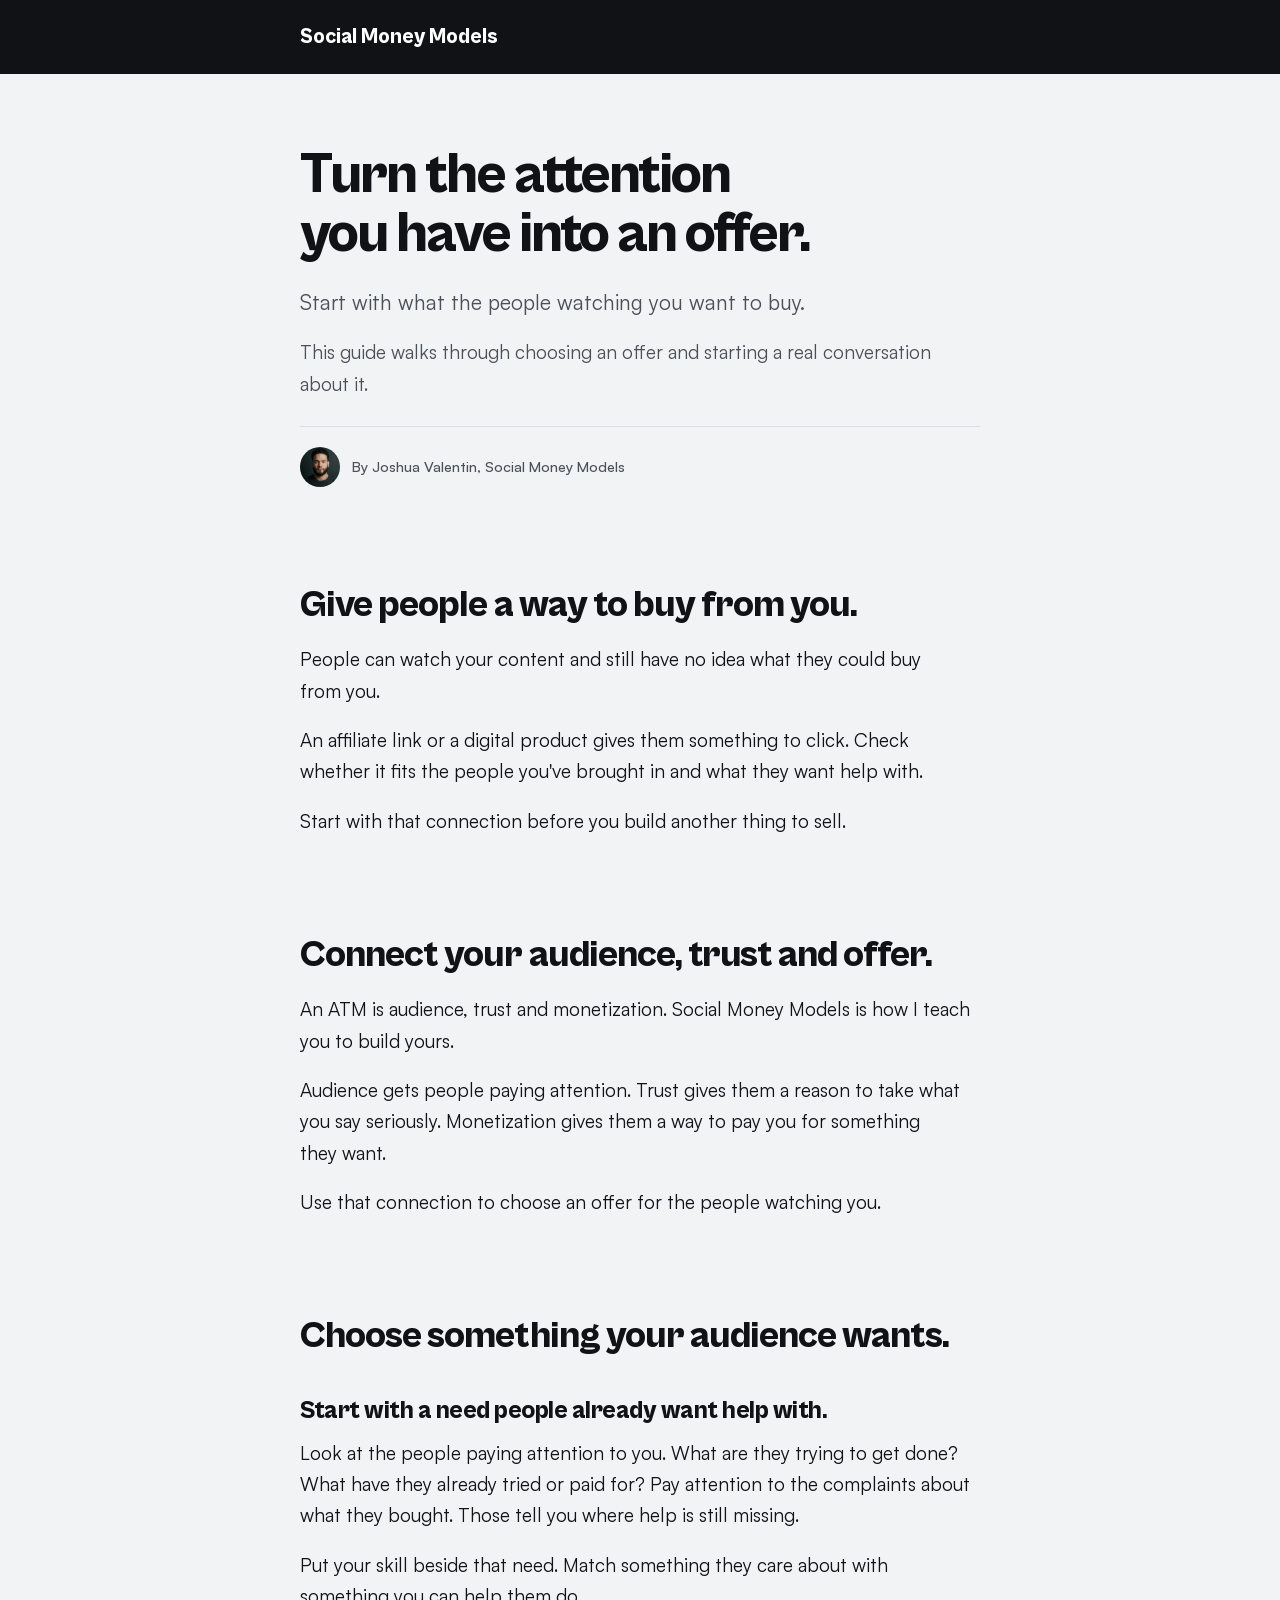
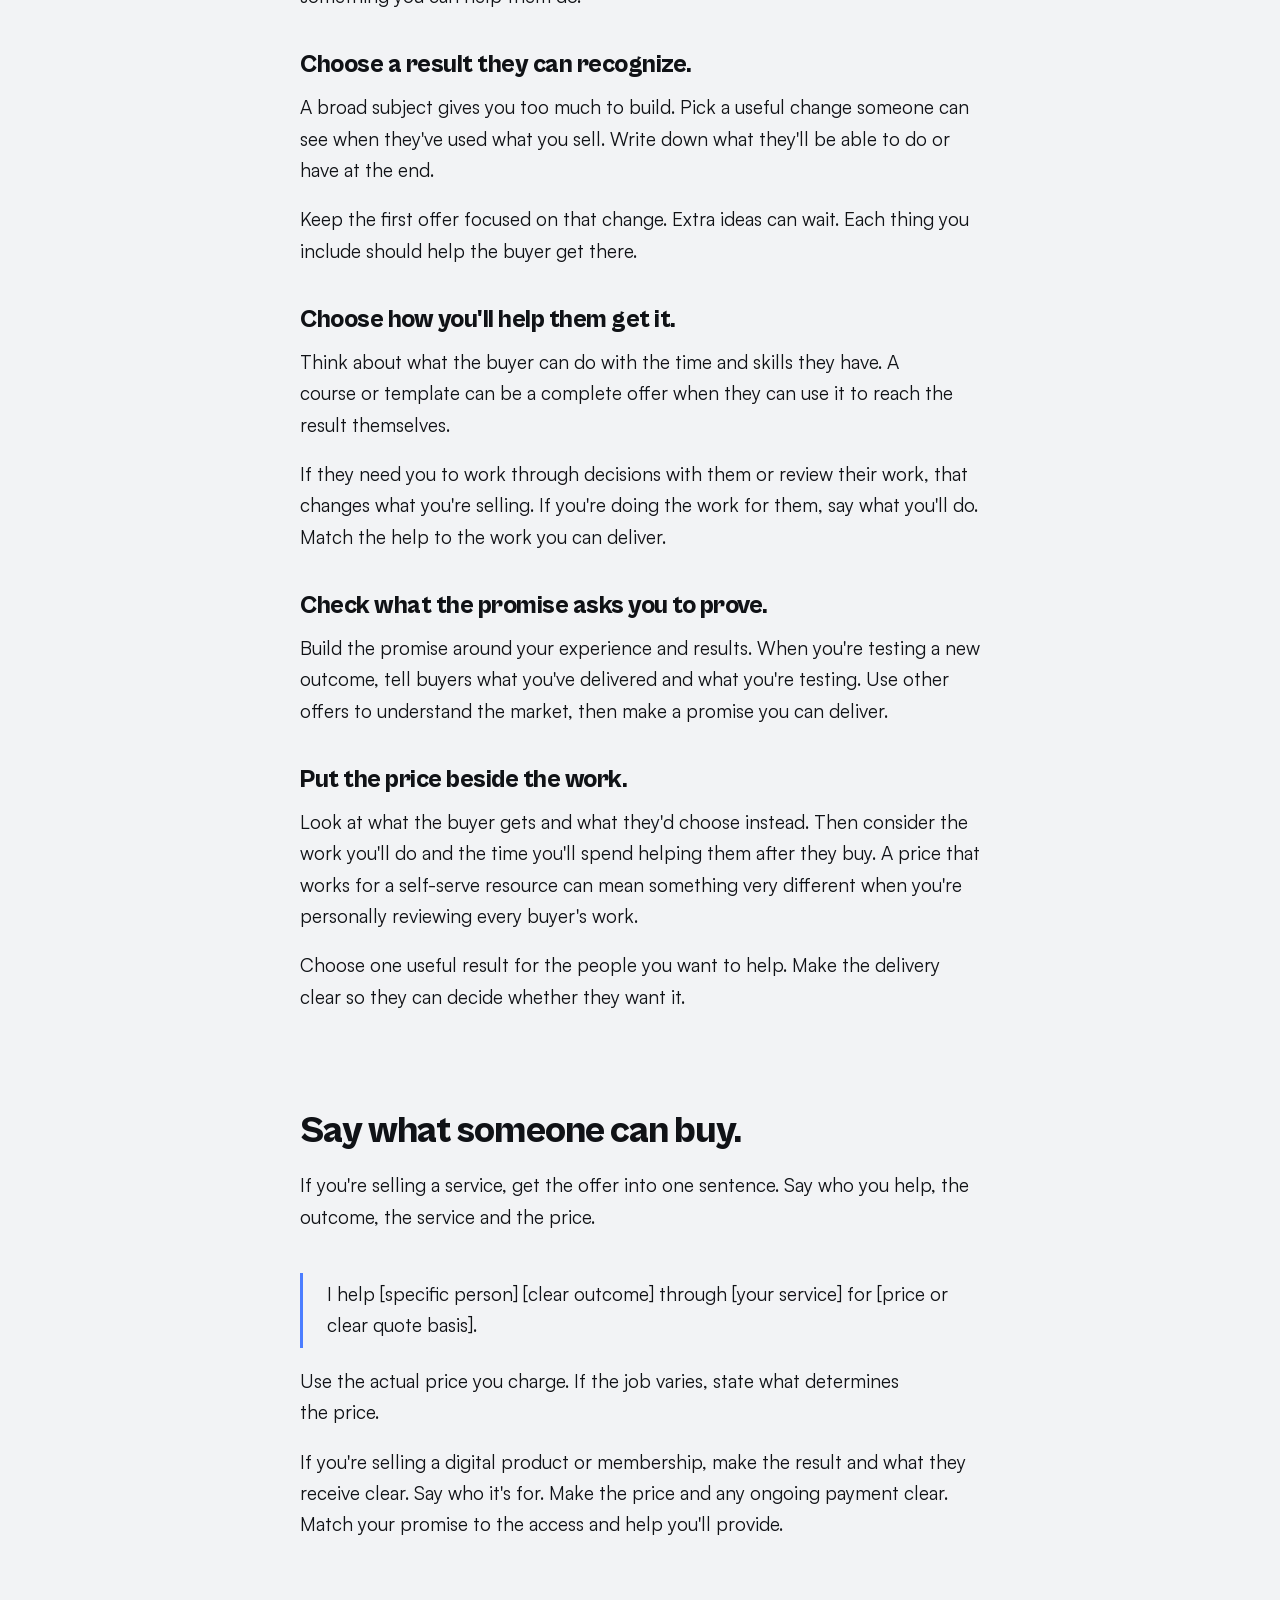
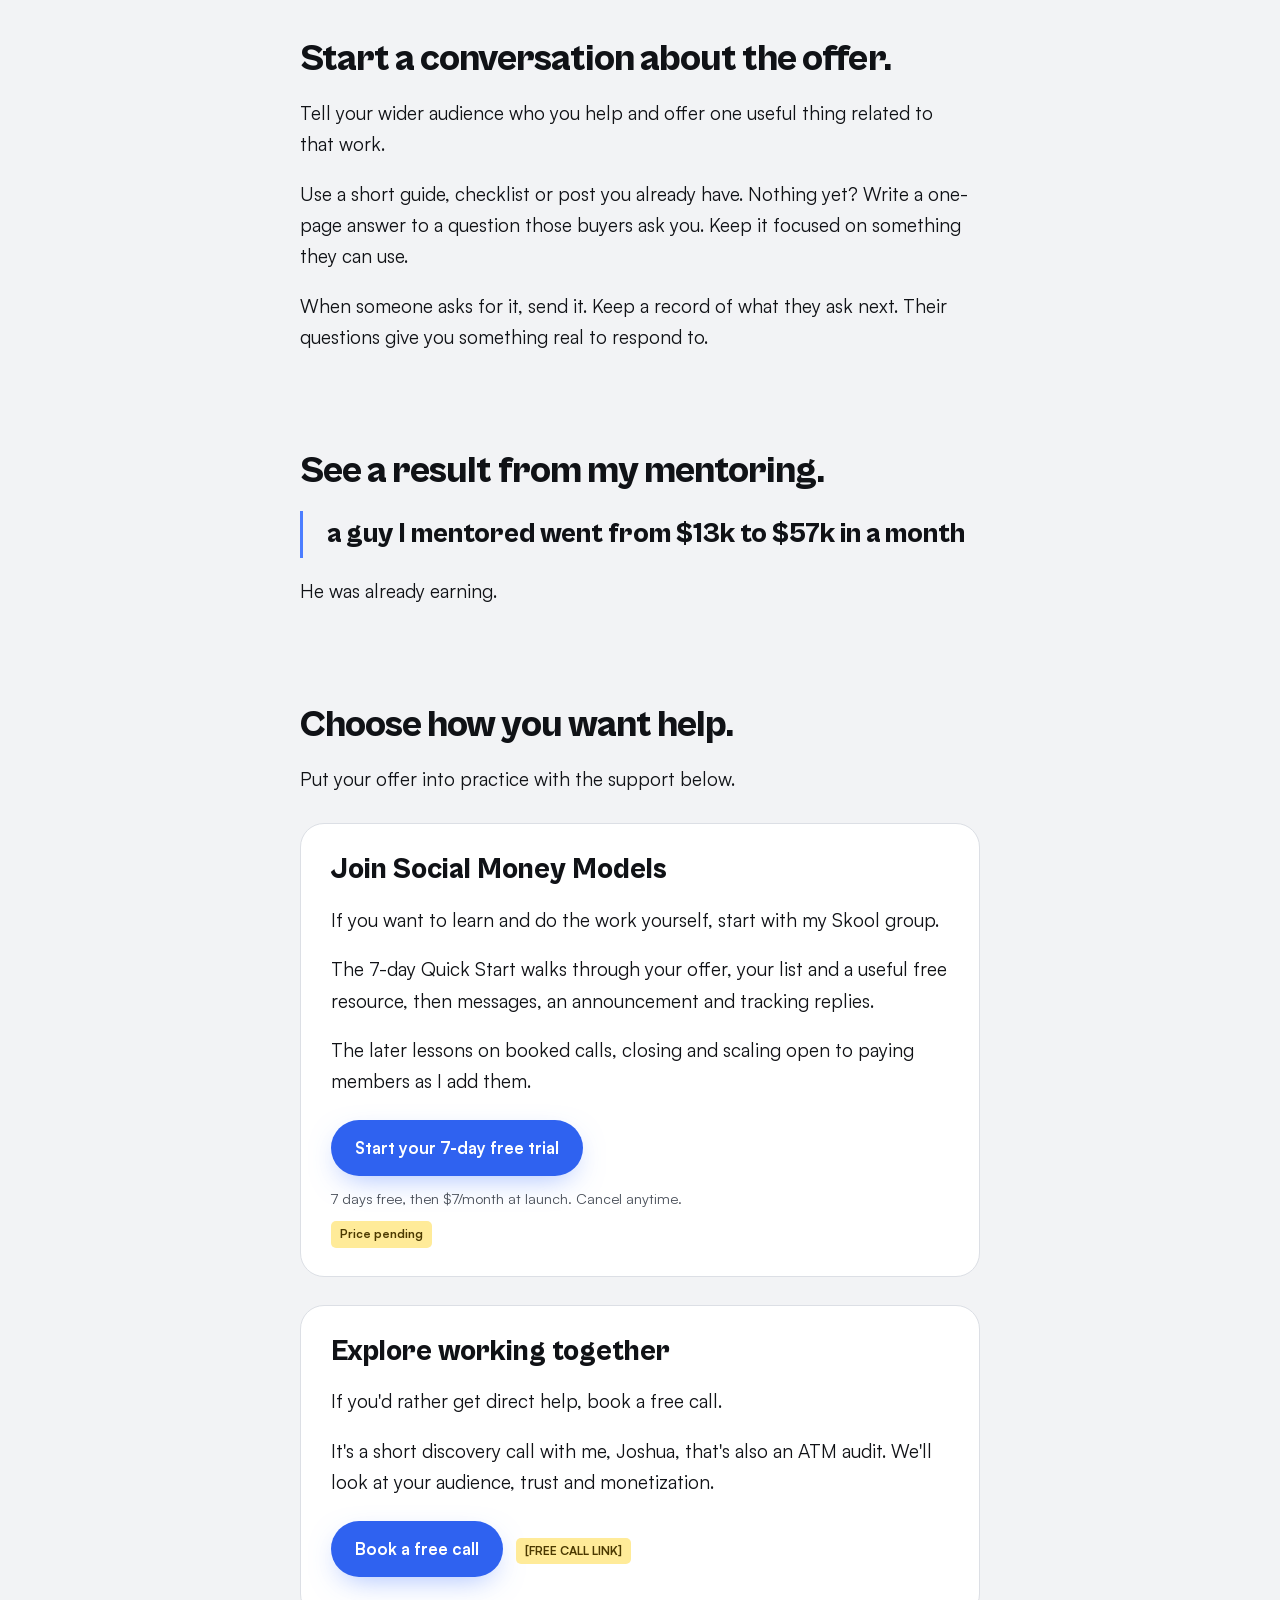
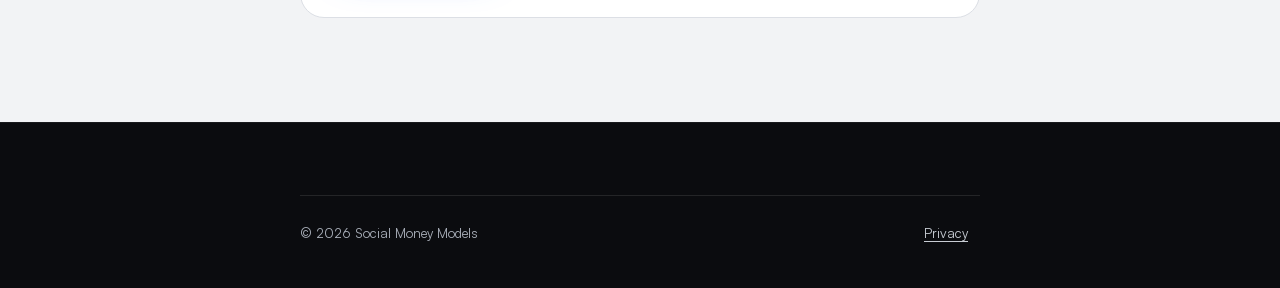
==== attention-to-income/index.html @ 6bf4e083 "checkpoint: build three standalone guides with safe release holds" ====
<!doctype html>
<html lang="en">
<head>
<meta charset="utf-8">
<meta name="viewport" content="width=device-width, initial-scale=1">
<script src="/assets/tracking.js"></script>
<script src="/assets/attribution.js"></script>
<meta name="theme-color" content="#101216">
<title>Turn the attention you have into an offer. | Social Money Models</title>
<meta name="description" content="Start with what the people watching you want to buy.">
<meta name="robots" content="noindex,follow">
<link rel="canonical" href="https://socialmoneymodels.com/attention-to-income/">
<link rel="preload" href="/assets/fonts/cabinet-grotesk-800.woff2" as="font" type="font/woff2" crossorigin>
<link rel="preload" href="/assets/fonts/satoshi-400.woff2" as="font" type="font/woff2" crossorigin>
<link rel="stylesheet" href="/assets/site.css">
<link rel="stylesheet" href="/assets/guide.css">
<link rel="stylesheet" href="/assets/approved-guides.css">
<script src="/assets/approved-guides.js" defer></script>
</head>
<body>
<noscript><iframe src="https://www.googletagmanager.com/ns.html?id=GTM-KPSZSQ7B" height="0" width="0" style="display:none;visibility:hidden"></iframe></noscript>
<header class="guide-masthead">
<div class="col">Social Money Models</div></header>
<main class="guide-page">
<div class="col">
<header class="g-top">
<h1 data-copy="0">Turn the attention you have into an offer.</h1>
<p data-copy="1" class="dek">Start with what the people watching you want to buy.</p>
<p data-copy="2" class="takeaway">This guide walks through choosing an offer and starting a real conversation about it.</p>
<div class="byline"><img src="/assets/joshua.jpg" alt="">
<p data-copy="3">By Joshua Valentin, Social Money Models</p>
</div></header>
<section class="g-sec">
<h2 data-copy="4">Give people a way to buy from you.</h2>
<div data-copy="5">
<p>People can watch your content and still have no idea what they could buy from you.</p>
<p>An affiliate link or a digital product gives them something to click. Check whether it fits the people you&#x27;ve brought in and what they want help with.</p>
<p>Start with that connection before you build another thing to sell.</p>
</div>
</section>
<section class="g-sec">
<h2 data-copy="6">Connect your audience, trust and offer.</h2>
<div data-copy="7">
<p>An ATM is audience, trust and monetization. Social Money Models is how I teach you to build yours.</p>
<p>Audience gets people paying attention. Trust gives them a reason to take what you say seriously. Monetization gives them a way to pay you for something they want.</p>
<p>Use that connection to choose an offer for the people watching you.</p>
</div>
</section>
<section class="g-sec">
<h2 data-copy="8">Choose something your audience wants.</h2>
<div data-copy="9" class="criteria">
<h3>Start with a need people already want help with.</h3>
<p>Look at the people paying attention to you. What are they trying to get done? What have they already tried or paid for? Pay attention to the complaints about what they bought. Those tell you where help is still missing.</p>
<p>Put your skill beside that need. Match something they care about with something you can help them do.</p>
<h3>Choose a result they can recognize.</h3>
<p>A broad subject gives you too much to build. Pick a useful change someone can see when they&#x27;ve used what you sell. Write down what they&#x27;ll be able to do or have at the end.</p>
<p>Keep the first offer focused on that change. Extra ideas can wait. Each thing you include should help the buyer get there.</p>
<h3>Choose how you&#x27;ll help them get it.</h3>
<p>Think about what the buyer can do with the time and skills they have. A course or template can be a complete offer when they can use it to reach the result themselves.</p>
<p>If they need you to work through decisions with them or review their work, that changes what you&#x27;re selling. If you&#x27;re doing the work for them, say what you&#x27;ll do. Match the help to the work you can deliver.</p>
<h3>Check what the promise asks you to prove.</h3>
<p>Build the promise around your experience and results. When you&#x27;re testing a new outcome, tell buyers what you&#x27;ve delivered and what you&#x27;re testing. Use other offers to understand the market, then make a promise you can deliver.</p>
<h3>Put the price beside the work.</h3>
<p>Look at what the buyer gets and what they&#x27;d choose instead. Then consider the work you&#x27;ll do and the time you&#x27;ll spend helping them after they buy. A price that works for a self-serve resource can mean something very different when you&#x27;re personally reviewing every buyer&#x27;s work.</p>
<p>Choose one useful result for the people you want to help. Make the delivery clear so they can decide whether they want it.</p>
</div>
</section>
<section class="g-sec">
<h2 data-copy="10">Say what someone can buy.</h2>
<div data-copy="11">
<p>If you&#x27;re selling a service, get the offer into one sentence. Say who you help, the outcome, the service and the price.</p>
</div>
<div data-copy="12" class="application">
<p>I help [specific person] [clear outcome] through [your service] for [price or clear quote basis].</p>
</div>
<div data-copy="13">
<p>Use the actual price you charge. If the job varies, state what determines the price.</p>
</div>
<div data-copy="14">
<p>If you&#x27;re selling a digital product or membership, make the result and what they receive clear. Say who it&#x27;s for. Make the price and any ongoing payment clear. Match your promise to the access and help you&#x27;ll provide.</p>
</div>
</section>
<section class="g-sec">
<h2 data-copy="15">Start a conversation about the offer.</h2>
<div data-copy="16">
<p>Tell your wider audience who you help and offer one useful thing related to that work.</p>
<p>Use a short guide, checklist or post you already have. Nothing yet? Write a one-page answer to a question those buyers ask you. Keep it focused on something they can use.</p>
<p>When someone asks for it, send it. Keep a record of what they ask next. Their questions give you something real to respond to.</p>
</div>
</section>
<section class="g-sec">
<h2 data-copy="17">See a result from my mentoring.</h2>
<p data-copy="18" class="proof-line application">a guy I mentored went from $13k to $57k in a month</p>
<div data-copy="19">
<p>He was already earning.</p>
</div>
</section>
<section class="g-sec">
<h2 data-copy="20">Choose how you want help.</h2>
<div data-copy="21">
<p>Put your offer into practice with the support below.</p>
</div>
<div class="ask">
<div data-copy="22">
<h3>Join Social Money Models</h3>
<p>If you want to learn and do the work yourself, start with my Skool group.</p>
<p>The 7-day Quick Start walks through your offer, your list and a useful free resource, then messages, an announcement and tracking replies.</p>
<p>The later lessons on booked calls, closing and scaling open to paying members as I add them.</p>
</div>
<a data-copy="23" class="btn btn--accent" data-skool href="https://www.skool.com/social-money-models-7594">Start your 7-day free trial</a>
<p data-copy="24" class="micro" data-guide-terms>7 days free, then $7/month at launch. Cancel anytime.</p>
<span class="pending" data-guide-price-pending>Price pending</span>
</div>
<div class="ask">
<div data-copy="25">
<h3>Explore working together</h3>
<p>If you&#x27;d rather get direct help, book a free call.</p>
<p>It&#x27;s a short discovery call with me, Joshua, that&#x27;s also an ATM audit. We&#x27;ll look at your audience, trust and monetization.</p>
</div>
<button data-copy="26" class="btn btn--accent" data-guide-call type="button" disabled aria-disabled="true">Book a free call</button>
<span class="pending" data-guide-call-pending>[FREE CALL LINK]</span>
<p data-copy="27" class="micro"></p>
</div>
</section>
</div>
</main>
<footer class="foot">
  <div class="col foot__base">
    <p>© 2026 Social Money Models</p>
    <p><a href="/privacy.html">Privacy</a></p>
  </div>
</footer>
</body>
</html>
---- assets/site.css ----
/* Social Money Models homepage v5. v4's OnePeak structure and components, 0xcreator3 dark hero mood.
   Blue accent (Joshua's palette option 1), used with restraint: buttons, the hero headline phrase, small pills and ticks,
   focus rings and the glows. No accent-filled bands or cards. --accent (#4C7DFF) on dark, --accent-deep (#1D4ED8) on light,
   --accent-btn (#2F62F0) behind white button text (round 1, D6). */

@font-face { font-family: "Cabinet Grotesk"; src: url("fonts/cabinet-grotesk-500.woff2") format("woff2"); font-weight: 500; font-display: swap; }
@font-face { font-family: "Cabinet Grotesk"; src: url("fonts/cabinet-grotesk-800.woff2") format("woff2"); font-weight: 800; font-display: swap; }
@font-face { font-family: "Satoshi"; src: url("fonts/satoshi-400.woff2") format("woff2"); font-weight: 400; font-display: swap; }
@font-face { font-family: "Satoshi"; src: url("fonts/satoshi-500.woff2") format("woff2"); font-weight: 500; font-display: swap; }
@font-face { font-family: "Satoshi"; src: url("fonts/satoshi-700.woff2") format("woff2"); font-weight: 700; font-display: swap; }

:root {
  --ink: #101216;
  --black: #0B0C0F;
  --bg: #F2F3F5;
  --paper: #FFFFFF;
  --muted: #4A505A;
  --line: #DCDFE5;
  --line-soft: #E6E8ED;
  --on-dark: #F2F3F5;
  --muted-dark: #A9AFB9;
  --dim-dark: #8B919B;
  --card-dark: #17191E;
  --accent: #4C7DFF;
  --accent-deep: #1D4ED8;
  --accent-btn: #2F62F0;
  --accent-wash: #E8EEFF;
  --on-accent: #0B1A40;

  --font-display: "Cabinet Grotesk", ui-sans-serif, system-ui, sans-serif;
  --font-text: "Satoshi", ui-sans-serif, system-ui, sans-serif;

  --h1: clamp(2.5rem, 1.15rem + 4.3vw, 5rem);
  --h2: clamp(2rem, 1.2rem + 2.6vw, 3.6rem);
  --lead: clamp(1.125rem, 1rem + 0.45vw, 1.375rem);
  --body: 1.0625rem;

  --edge: clamp(20px, 5vw, 80px);
  --section: clamp(80px, 9vw, 128px);
  --max: 1280px;

  --ease-out: cubic-bezier(0.22, 1, 0.36, 1);
}

/* Two-question quiz uses the approved card direction and existing brand tokens. */
#quiz { margin-top: 0; }
#quiz .quiz__bar { margin-top: 0; }
#quiz .opts { margin-top: 18px; }
#quiz .opt { padding-left: 18px; }
#quiz .gate__row { flex-direction: column; }
#quiz .btn { padding: 14px 22px; }
#quiz .gate__error:focus { outline: none; }
.quiz-outcome { padding: clamp(48px, 9vw, 112px) 20px; min-height: 65vh; }
.quiz-outcome__card { max-width: 680px; margin: auto; padding: clamp(24px, 5vw, 52px); background: var(--paper); border: 1px solid var(--line); border-radius: 24px; }
.quiz-outcome .result__title { font-size: clamp(32px, 4vw, 52px); line-height: 1.08; color: var(--ink); margin: 0; }
.quiz-outcome__body { margin: 24px 0; color: var(--muted); font-size: var(--lead); }
.quiz-outcome .btn { max-width: 100%; padding: 16px 24px; }
.quiz-outcome .link-plain { display: block; margin-top: 24px; color: var(--ink); }
.quiz-outcome [aria-disabled="true"] { cursor: not-allowed; opacity: 0.65; }
button:disabled { cursor: wait; opacity: 0.65; }

/* ---------- reset ---------- */
*, *::before, *::after { box-sizing: border-box; }
html { -webkit-text-size-adjust: 100%; text-size-adjust: 100%; scroll-behavior: smooth; }
body { margin: 0; background: var(--bg); color: var(--ink); font-family: var(--font-text); font-size: var(--body); line-height: 1.55; -webkit-font-smoothing: antialiased; overflow-x: hidden; }
h1, h2, h3, p, figure, ul, ol, dl, dd, blockquote, fieldset { margin: 0; }
ul, ol { padding: 0; list-style: none; }
fieldset { border: 0; padding: 0; min-width: 0; }
img { display: block; max-width: 100%; height: auto; }
button, input { font: inherit; color: inherit; }
button { background: none; border: 0; padding: 0; cursor: pointer; }
a { color: inherit; }
em { font-style: normal; }
[hidden] { display: none !important; }
::selection { background: var(--accent); color: var(--ink); }
h1, h2, h3 { font-family: var(--font-display); font-weight: 800; text-wrap: balance; }
p, li, dd { text-wrap: pretty; }
.sr { position: absolute; clip-path: inset(50%); overflow: hidden; white-space: nowrap; width: 1px; height: 1px; margin: -1px; padding: 0; }
.wrap { max-width: calc(var(--max) + var(--edge) * 2); margin: 0 auto; padding-inline: var(--edge); }

:focus-visible { outline: 3px solid var(--accent-deep); outline-offset: 3px; }
.nav :focus-visible, .hero :focus-visible, .creds :focus-visible, .work :focus-visible, .way--dark :focus-visible,
.foot :focus-visible, .result__head :focus-visible, .next :focus-visible { outline-color: var(--accent); }
.hero .quiz :focus-visible { outline-color: var(--accent-deep); }

.skip { position: absolute; left: -9999px; top: 12px; z-index: 10; background: var(--accent-btn); color: #FFFFFF; padding: 12px 18px; font-weight: 700; text-decoration: none; border-radius: 999px; }
.skip:focus { left: 12px; }

.i { width: 16px; height: 16px; flex: none; fill: none; stroke: currentColor; stroke-width: 1.9; stroke-linecap: round; stroke-linejoin: round; }

/* ---------- type ---------- */
.h2 { font-size: var(--h2); line-height: 1.02; letter-spacing: -0.03em; }
.h2 .lt { font-weight: 500; }
.work .h2 .lt, .next .h2 .lt, .magnet .h2 .lt { color: #E3E6EA; }

.eyebrow { display: inline-flex; align-items: center; gap: 10px; padding: 7px 14px; border-radius: 999px; background: var(--paper); border: 1px solid var(--line); color: var(--muted); font-size: 12px; font-weight: 700; letter-spacing: 0.14em; text-transform: uppercase; line-height: 1.3; }
.eyebrow--dark { background: rgba(76, 125, 255, 0.08); border-color: rgba(76, 125, 255, 0.32); color: var(--accent); }
.eyebrow__dot { width: 7px; height: 7px; border-radius: 50%; background: var(--accent); box-shadow: 0 0 0 4px rgba(76, 125, 255, 0.18); }

.tag { display: inline-flex; align-self: flex-start; align-items: center; padding: 6px 12px; border: 1px solid transparent; border-radius: 999px; background: #EEF0F3; color: #3D424B; font-size: 11.5px; font-weight: 700; letter-spacing: 0.12em; text-transform: uppercase; line-height: 1.3; }
.tag--outline { background: rgba(76, 125, 255, 0.08); border: 1px solid rgba(76, 125, 255, 0.42); color: var(--accent); }
.tag--ink { background: rgba(16, 18, 22, 0.1); color: var(--ink); }
.tag--soft { background: var(--accent-wash); color: var(--accent-deep); }
.tag--light { background: rgba(255, 255, 255, 0.1); color: #FFFFFF; }
.tag--here { display: none; background: var(--accent); color: var(--ink); }
.tag--dark { background: rgba(76, 125, 255, 0.1); border: 1px solid rgba(76, 125, 255, 0.3); color: #9DB6FF; }

.sec-head--center { max-width: 860px; margin: 0 auto; text-align: center; }
.sec-head .h2 { margin-top: 20px; }
.sec-sub { margin-top: 18px; font-size: var(--lead); color: var(--muted); line-height: 1.45; }

/* ---------- controls ---------- */
.btn { display: inline-flex; align-items: center; justify-content: center; gap: 10px; min-height: 56px; padding: 0 28px; border-radius: 999px; font-family: var(--font-text); font-weight: 700; font-size: 16.5px; line-height: 1.2; text-decoration: none; text-align: center; transition: transform 140ms var(--ease-out), background-color 180ms ease, box-shadow 180ms ease; }
.btn--accent { background: var(--accent-btn); color: #FFFFFF; box-shadow: 0 10px 30px -10px rgba(76, 125, 255, 0.55); }
.btn--ink { background: var(--ink); color: #FFFFFF; }
.btn:active { transform: scale(0.97); }
.btn-ghost { display: inline-flex; align-items: center; min-height: 56px; padding: 0 24px; border-radius: 999px; border: 1px solid rgba(255, 255, 255, 0.2); color: var(--on-dark); font-weight: 700; font-size: 16.5px; text-decoration: none; transition: border-color 180ms ease, background-color 180ms ease; }
.pill-btn { display: inline-flex; align-items: center; min-height: 44px; padding: 0 20px; border-radius: 999px; background: var(--accent-btn); color: #FFFFFF; font-weight: 700; font-size: 15px; text-decoration: none; white-space: nowrap; transition: background-color 180ms ease; }
.link-plain { display: inline-flex; align-items: center; min-height: 44px; text-decoration: underline; text-underline-offset: 0.22em; text-decoration-thickness: 1.5px; font-weight: 700; cursor: pointer; }
@media (hover: hover) {
  .btn--accent:hover, .pill-btn:hover { background: var(--accent-deep); }
  .btn--ink:hover { background: #2A2E36; }
  .btn-ghost:hover { border-color: rgba(255, 255, 255, 0.6); background: rgba(255, 255, 255, 0.04); }
  .link-plain:hover { text-decoration-thickness: 3px; }
}

/* ---------- 1. nav ---------- */
.nav { background: var(--ink); color: var(--on-dark); position: relative; z-index: 2; }
.nav__in { display: flex; align-items: center; gap: 32px; min-height: 76px; }
.nav__mark { display: inline-flex; align-items: center; gap: 10px; min-height: 44px; font-family: var(--font-display); font-weight: 800; font-size: 20px; letter-spacing: -0.01em; text-decoration: none; color: #FFFFFF; }
.nav__mark::before { content: ""; width: 14px; height: 14px; border-radius: 4px; background: var(--accent); transform: rotate(45deg); box-shadow: 0 0 18px rgba(76, 125, 255, 0.6); }
.nav__links { display: flex; gap: 6px; margin-left: auto; }
.nav__links a { display: inline-flex; align-items: center; min-height: 44px; padding: 0 12px; color: var(--muted-dark); font-weight: 500; font-size: 15px; text-decoration: none; transition: color 160ms ease; }
.nav__links a:hover { color: #FFFFFF; }

/* ---------- 2. hero ---------- */
.hero { position: relative; overflow: hidden; background: var(--ink); color: var(--on-dark); padding: 40px 0 48px; }
.hero::before { content: ""; position: absolute; inset: 0; pointer-events: none;
  background:
    radial-gradient(620px 520px at 58% 78%, rgba(76, 125, 255, 0.20), transparent 70%),
    radial-gradient(900px 640px at 90% 20%, rgba(22, 44, 110, 0.38), transparent 72%),
    radial-gradient(700px 500px at 0% 0%, rgba(76, 125, 255, 0.06), transparent 70%); }
.hero::after { content: ""; position: absolute; inset: 0; pointer-events: none; opacity: 0.5;
  background-image: radial-gradient(rgba(255, 255, 255, 0.07) 1px, transparent 1.2px); background-size: 24px 24px;
  -webkit-mask-image: radial-gradient(ellipse 70% 80% at 70% 40%, #000 20%, transparent 75%); mask-image: radial-gradient(ellipse 70% 80% at 70% 40%, #000 20%, transparent 75%); }
.hero > .wrap { position: relative; z-index: 1; }
.hero__grid { display: grid; grid-template-columns: minmax(0, 1.05fr) minmax(0, 0.95fr); gap: clamp(40px, 5vw, 88px); align-items: center; }
.hero .eyebrow { text-transform: none; letter-spacing: 0.01em; font-size: 13.5px; font-weight: 500; }
.hero__title { margin-top: 28px; font-size: var(--h1); line-height: 1; letter-spacing: -0.035em; color: #FFFFFF; }
.hero__title .lt { font-weight: 500; color: #E3E6EA; }
.hero__title em { color: var(--accent); }
.hero__sub { margin-top: 28px; max-width: 32ch; font-size: var(--lead); line-height: 1.45; color: #C8CDD4; }
.hero__acts { display: flex; flex-wrap: wrap; gap: 12px; margin-top: 40px; }
.hero__under { margin-top: 18px; font-size: 14.5px; color: var(--muted-dark); max-width: 56ch; }

.hero__stage { position: relative; }
.peek { position: absolute; top: 0; right: -8px; width: 72%; padding: 18px 22px 44px; border-radius: 24px; background: linear-gradient(160deg, #1D2027, #14161A); border: 1px solid rgba(255, 255, 255, 0.09); transform: rotate(2deg) translateY(-8px); transform-origin: top right; will-change: transform; box-shadow: 0 30px 60px -20px rgba(0, 0, 0, 0.6); color: var(--on-dark); }
.peek__tag { font-size: 11px; font-weight: 700; letter-spacing: 0.14em; text-transform: uppercase; color: var(--accent); }
.peek__title { margin-top: 8px; font-family: var(--font-display); font-weight: 800; font-size: 17px; line-height: 1.15; max-width: 26ch; }

/* ---------- quiz card ---------- */
.quiz { position: relative; z-index: 1; margin-top: 96px; padding: 30px 32px 32px; border-radius: 26px; background: var(--paper); color: var(--ink); box-shadow: 0 50px 100px -30px rgba(0, 0, 0, 0.75), 0 0 0 1px rgba(255, 255, 255, 0.08), 0 0 80px -10px rgba(76, 125, 255, 0.18); scroll-margin-top: 16px; }
.quiz:focus { outline: none; }
.quiz__head { display: flex; align-items: center; justify-content: space-between; gap: 12px; flex-wrap: wrap; }
.quiz__title { font-weight: 700; font-size: 15px; color: var(--muted); }
.quiz__bar { display: flex; align-items: center; gap: 14px; min-height: 44px; margin-top: 14px; }
.progress { display: flex; gap: 6px; flex: 1; }
.progress span { flex: 1; height: 6px; border-radius: 99px; background: var(--line-soft); transition: background-color 260ms ease; }
.progress span.is-on { background: linear-gradient(90deg, var(--accent-deep), var(--accent)); }
.count { flex: none; font-size: 13.5px; font-weight: 700; color: var(--muted); font-variant-numeric: tabular-nums; }
.q { margin: 16px 0 18px; font-family: var(--font-display); font-weight: 800; font-size: clamp(1.4rem, 1.2rem + 0.6vw, 1.75rem); line-height: 1.15; letter-spacing: -0.015em; }
.q:focus { outline: none; }
.opts { display: grid; gap: 10px; }
.opt { position: relative; display: flex; align-items: center; gap: 14px; width: 100%; min-height: 64px; padding: 14px 48px 14px 14px; border: 1.5px solid var(--line); border-radius: 16px; background: var(--paper); text-align: left; font-size: 16px; font-weight: 500; line-height: 1.4; transition: border-color 160ms ease, background-color 160ms ease, transform 120ms var(--ease-out), box-shadow 160ms ease; }
.opt__key { flex: none; display: grid; place-items: center; width: 32px; height: 32px; border-radius: 10px; border: 1.5px solid var(--line); font-size: 13px; font-weight: 700; color: var(--muted); transition: inherit; }
.opt::after { content: "→"; position: absolute; right: 18px; top: 50%; font-size: 18px; font-weight: 700; opacity: 0; transform: translate(-6px, -50%); transition: opacity 160ms ease, transform 160ms var(--ease-out); }
@media (hover: hover) {
  .opt:hover { border-color: var(--ink); background: #F7F8FA; box-shadow: 0 6px 18px -10px rgba(16, 18, 22, 0.35); }
  .opt:hover .opt__key { border-color: var(--ink); color: var(--ink); }
  .opt:hover::after { opacity: 1; transform: translate(0, -50%); }
}
.opt:focus-visible { border-color: var(--ink); outline-offset: 2px; }
.opt:focus-visible::after { opacity: 1; transform: translate(0, -50%); }
.opt:active { transform: scale(0.985); background: #EEF0F3; }
.opt[aria-pressed="true"] { border-color: var(--accent-deep); background: var(--accent-wash); }
.opt[aria-pressed="true"] .opt__key { background: var(--accent-deep); border-color: var(--accent-deep); color: #FFFFFF; }
.step.is-in { animation: step-in 280ms var(--ease-out); }
@keyframes step-in { from { opacity: 0; transform: translateY(8px); } to { opacity: 1; transform: none; } }

.gate__line { font-size: 16px; color: var(--muted); }
.gate__label { display: block; margin-top: 18px; font-size: 14px; font-weight: 700; }
.gate__row { display: flex; gap: 10px; margin-top: 8px; }
.gate__input { flex: 1; min-width: 0; min-height: 56px; padding: 0 18px; border: 1.5px solid var(--line); border-radius: 999px; background: #F7F8FA; font-size: 16px; transition: border-color 160ms ease, background-color 160ms ease; }
.gate__input::placeholder { color: #737985; }
.gate__input:focus { outline: none; border-color: var(--ink); background: #FFFFFF; box-shadow: 0 0 0 4px rgba(29, 78, 216, 0.18); }
.gate__input[aria-invalid="true"] { border-color: #B42318; }
.gate__btn { flex: none; box-shadow: none; }
.gate__error { min-height: 0; margin-top: 8px; font-size: 14px; font-weight: 700; color: #B42318; }
.gate__error:empty { margin: 0; }
.gate__consent { margin-top: 12px; font-size: 13.5px; line-height: 1.5; color: var(--muted); }

.back { flex: none; display: inline-flex; align-items: center; gap: 4px; min-height: 44px; margin-left: -6px; padding: 0 10px 0 4px; font-size: 14.5px; font-weight: 700; color: var(--muted); border-radius: 999px; }
@media (hover: hover) { .back:hover { color: var(--ink); } }

.nojs { margin-top: 18px; font-size: 15.5px; color: var(--muted); }
.nojs details { margin-top: 10px; border: 1.5px solid var(--line); border-radius: 16px; }
.nojs summary { display: flex; align-items: center; min-height: 56px; padding: 12px 16px; font-weight: 700; color: var(--ink); cursor: pointer; }
.nojs details p { padding: 0 16px 16px; }
.no-js .quiz__form { display: none; }
.js .nojs { display: none; }

/* ---------- 3. credential band ---------- */
.creds { position: relative; background: var(--ink); color: var(--on-dark); padding: 56px 0 88px; }
.creds__strip { display: grid; grid-template-columns: minmax(0, 300px) minmax(0, 1fr); gap: 56px; align-items: center; margin-top: 56px; padding-top: 36px; border-top: 1px solid rgba(255, 255, 255, 0.1); }
.creds__line { font-size: 15.5px; line-height: 1.5; color: var(--muted-dark); }
.quotes { display: grid; grid-template-columns: repeat(3, minmax(0, 1fr)); gap: 24px 40px; }
.quote__text { font-family: var(--font-display); font-weight: 500; font-size: clamp(1.1rem, 0.95rem + 0.45vw, 1.35rem); line-height: 1.3; letter-spacing: -0.01em; color: #E3E6EA; }
.quote__by { margin-top: 10px; font-size: 13.5px; font-weight: 700; letter-spacing: 0.04em; color: var(--dim-dark); }
.stats { display: grid; grid-template-columns: repeat(3, minmax(0, 1fr)); }
.stat { padding: 4px 40px; border-left: 1px solid rgba(255, 255, 255, 0.14); }
.stat:first-child { padding-left: 0; border-left: 0; }
.stat dt { font-family: var(--font-display); font-weight: 800; font-size: clamp(2.6rem, 1.6rem + 3vw, 4.5rem); line-height: 1; letter-spacing: -0.04em; color: #FFFFFF; }
.stat dd { margin-top: 12px; font-size: 15.5px; color: var(--muted-dark); max-width: 30ch; }

/* ---------- 4. three ways ---------- */
.ways { background: var(--bg); padding: var(--section) 0; }
.ways__grid { display: grid; grid-template-columns: repeat(3, minmax(0, 1fr)); gap: 20px; margin-top: 64px; }
.way { position: relative; display: flex; flex-direction: column; border-radius: 22px; overflow: hidden; border: 1px solid var(--line); background: var(--paper); }
.way__top { position: relative; height: 200px; display: flex; align-items: flex-end; padding: 0 32px; }
.way__num { position: relative; font-family: var(--font-display); font-weight: 800; font-size: 104px; line-height: 0.78; letter-spacing: -0.05em; }
.way__body { position: relative; display: flex; flex-direction: column; flex: 1; padding: 30px 32px 26px; }
.way__title { margin-top: 18px; font-size: 30px; line-height: 1.05; letter-spacing: -0.02em; }
.way__text { margin-top: 12px; margin-bottom: 32px; font-size: 16px; line-height: 1.55; color: var(--muted); }
.way__foot { display: flex; flex-wrap: wrap; align-items: center; justify-content: space-between; gap: 4px 12px; margin-top: auto; padding-top: 14px; border-top: 1px solid var(--line-soft); }
.way__price { font-size: 15px; font-weight: 700; }
.way__link { display: inline-flex; align-items: center; gap: 6px; min-height: 44px; font-size: 15px; font-weight: 700; text-decoration: none; white-space: nowrap; }
.notify { margin-top: 14px; }
.notify[hidden] { display: none; }
.notify__label { display: block; font-size: 14px; font-weight: 700; }
.notify__row { display: flex; flex-wrap: wrap; gap: 8px; margin-top: 8px; }
.notify__row[hidden] { display: none; }
.notify__input { flex: 1 1 180px; min-height: 48px; font-size: 16px; }
.notify__btn { flex: none; min-height: 48px; padding: 0 22px; box-shadow: none; }
.notify__note { margin-top: 8px; font-size: 14px; line-height: 1.45; color: var(--muted); }
/* card header vignettes: drawn in HTML/CSS/SVG, aria-hidden */
.vig { position: absolute; right: 24px; bottom: -16px; z-index: 1; }
.vig--step { display: grid; gap: 8px; width: 46%; padding: 16px 16px 14px; transform: rotate(-4deg); background: #FFFFFF; border: 1px solid var(--line); border-radius: 14px; box-shadow: 0 18px 30px -18px rgba(16, 18, 22, 0.35); }
.sk { display: block; height: 8px; border-radius: 99px; background: #E3E6EA; }
.sk--w60 { width: 60%; height: 10px; background: #CFD3DA; } .sk--w90 { width: 90%; } .sk--w75 { width: 75%; } .sk--w55 { width: 55%; background: #C9D6FF; }
.vig__check { display: flex; align-items: center; gap: 8px; margin-top: 4px; padding: 8px; border-radius: 10px; background: var(--accent-wash); }
.vig__check i { position: relative; flex: none; width: 18px; height: 18px; border-radius: 50%; background: var(--accent); }
.vig__check i::after { content: ""; position: absolute; left: 6px; top: 3px; width: 4px; height: 8px; border: solid var(--ink); border-width: 0 2px 2px 0; transform: rotate(45deg); }
.vig--course { display: grid; gap: 7px; width: 48%; padding: 12px 12px 14px; border-radius: 14px; background: #1A1F24; border: 1px solid rgba(255, 255, 255, 0.08); box-shadow: 0 18px 30px -16px rgba(0, 0, 0, 0.7); }
.vig__row { display: flex; align-items: center; gap: 8px; padding: 6px 8px; border-radius: 8px; background: rgba(255, 255, 255, 0.04); }
.vig__row b { flex: none; display: grid; place-items: center; width: 18px; height: 18px; border-radius: 5px; background: rgba(255, 255, 255, 0.1); color: #E3E6EA; font-size: 10.5px; font-weight: 700; }
.vig__row .sk { flex: 1; height: 6px; background: rgba(255, 255, 255, 0.16); }
.vig__row.is-open b { background: var(--accent); color: var(--ink); }
.vig__tick { position: relative; flex: none; width: 14px; height: 14px; border-radius: 50%; background: rgba(76, 125, 255, 0.25); }
.vig__tick::after { content: ""; position: absolute; left: 4.5px; top: 2px; width: 3px; height: 7px; border: solid var(--accent); border-width: 0 2px 2px 0; transform: rotate(45deg); }
.vig__lock { position: relative; flex: none; width: 10px; height: 8px; margin: 4px 2px 0; border-radius: 2px; background: rgba(255, 255, 255, 0.3); }
.vig__lock::before { content: ""; position: absolute; left: 2px; top: -5px; width: 6px; height: 6px; border: 1.5px solid rgba(255, 255, 255, 0.3); border-bottom: 0; border-radius: 4px 4px 0 0; box-sizing: border-box; }
.vig--app { display: grid; gap: 8px; padding: 10px 12px 12px; border-radius: 14px; background: #1A1D23; border: 1px solid rgba(255, 255, 255, 0.08); box-shadow: 0 18px 30px -16px rgba(0, 0, 0, 0.7); }
.vig__dots { display: flex; gap: 5px; }
.vig__dots i { width: 6px; height: 6px; border-radius: 50%; background: rgba(255, 255, 255, 0.18); }
.vig__clips { display: flex; gap: 6px; }
.vig__clips i { width: 48px; aspect-ratio: 9 / 16; border-radius: 8px; background: linear-gradient(#2A2F38, #1A1D23); border: 1px solid rgba(255, 255, 255, 0.06); }
.vig__clips i.is-on { border-color: var(--accent); box-shadow: 0 0 0 3px rgba(76, 125, 255, 0.18); background: linear-gradient(rgba(76, 125, 255, 0.22), #1A1D23); }
.vig__wave { width: 100%; height: 16px; fill: none; stroke: var(--accent); stroke-width: 3; stroke-linecap: round; }
@media (hover: hover) { .way__link:hover { text-decoration: underline; text-underline-offset: 0.2em; } }
.way--light .way__top { background: linear-gradient(180deg, #ECEEF2, #FFFFFF); color: var(--ink); }
.way--dark { background: var(--ink); border-color: var(--ink); color: #FFFFFF; }
.way--dark .way__top { background: radial-gradient(240px 160px at 70% 0%, rgba(76, 125, 255, 0.28), transparent 70%), linear-gradient(180deg, #1A1D23, var(--ink)); color: #FFFFFF; }
.way--dark .way__text { color: #B4BAC4; }
.way--dark .way__foot { border-color: rgba(255, 255, 255, 0.12); }
.way--dark .way__link { color: var(--accent); }
.way--dark .way__price { color: #FFFFFF; }
.way--wash .way__top { background: radial-gradient(260px 170px at 70% 0%, rgba(76, 125, 255, 0.16), transparent 70%), linear-gradient(180deg, #EEF1F6, #FFFFFF); color: var(--ink); }

/* ---------- 5. lead magnet ---------- */
.magnet { position: relative; overflow: hidden; background: #0D111A; color: var(--on-dark); padding: var(--section) 0 0; }
.magnet::before { content: ""; position: absolute; inset: 0; pointer-events: none; background: radial-gradient(560px 460px at 23% 58%, rgba(76, 125, 255, 0.22), transparent 70%); }
.magnet__grid { position: relative; display: grid; grid-template-columns: minmax(0, 0.85fr) minmax(0, 1.15fr); gap: clamp(48px, 7vw, 112px); align-items: end; }
.magnet__art { position: relative; align-self: end; justify-self: center; width: 100%; max-width: 480px; }
.magnet__art::before { content: ""; position: absolute; left: 7%; right: 7%; top: 48%; bottom: 0; border-radius: 29% 29% 0 0 / 48% 48% 0 0; background: linear-gradient(180deg, #2A3347, #171B24 85%); box-shadow: inset 0 1px 0 rgba(255, 255, 255, 0.1); }
.magnet__photo { position: relative; }
.magnet__photo img { width: 100%; clip-path: inset(0 7%); }
.magnet__copy { padding-bottom: var(--section); }
.magnet__copy .h2 { margin-top: 20px; }
.magnet .h2 { color: #FFFFFF; }
.magnet__bold { margin-top: 22px; font-size: 18px; font-weight: 700; color: #FFFFFF; }
.magnet .checks li { color: var(--muted-dark); }
.magnet .checks li strong { color: #FFFFFF; }
.checks { display: grid; gap: 14px; margin-top: 22px; }
.checks li { position: relative; padding-left: 38px; font-size: 17px; line-height: 1.5; color: var(--muted); }
.checks li strong { color: var(--ink); }
.checks li::before { content: ""; position: absolute; left: 0; top: 1px; width: 24px; height: 24px; border-radius: 50%; background: var(--accent); }
.checks li::after { content: ""; position: absolute; left: 8.5px; top: 6px; width: 6px; height: 11px; border: solid var(--ink); border-width: 0 2.2px 2.2px 0; transform: rotate(45deg); }
.magnet .btn { margin-top: 36px; }
.magnet__small { margin-top: 14px; font-size: 14px; color: var(--muted-dark); }

/* ---------- 6. client work ---------- */
.work { position: relative; overflow: hidden; background: var(--black); color: var(--on-dark); padding: var(--section) 0; }
.work > .wrap::before { content: ""; position: absolute; top: calc(var(--section) * -1); left: var(--edge); right: var(--edge); border-top: 1px solid rgba(255, 255, 255, 0.12); }
.work::before { content: ""; position: absolute; inset: 0; pointer-events: none; background: radial-gradient(700px 300px at 50% 0%, rgba(76, 125, 255, 0.08), transparent 70%); }
.work .wrap { position: relative; }
.work .sec-sub { color: var(--muted-dark); }
.work .h2 { color: #FFFFFF; }
.work__grid { display: grid; grid-template-columns: repeat(2, minmax(0, 1fr)); gap: 24px; margin: 64px auto 0; }
.case { display: flex; flex-direction: column; padding: 32px 36px; border-radius: 22px; background: var(--card-dark); border: 1px solid rgba(255, 255, 255, 0.08); }
.case__fig { margin-top: 28px; font-family: var(--font-display); font-weight: 800; font-size: clamp(3rem, 2rem + 3.4vw, 5.25rem); line-height: 0.95; letter-spacing: -0.045em; color: #FFFFFF; }
.case__to { font-weight: 500; font-size: 0.42em; letter-spacing: 0; color: var(--dim-dark); vertical-align: 0.5em; margin: 0 0.15em; }
.case__unit { margin-top: 10px; font-size: 16px; font-weight: 700; color: #E3E6EA; }
.case__fig--word { font-size: clamp(2.4rem, 1.6rem + 2.6vw, 4.25rem); }
.case__line { margin-top: 28px; padding-top: 24px; border-top: 1px solid rgba(255, 255, 255, 0.1); font-size: 17.5px; line-height: 1.55; color: #D3D7DD; }
.case__foot { margin-top: 20px; font-size: 12px; font-weight: 700; letter-spacing: 0.12em; text-transform: uppercase; color: var(--dim-dark); }
.work__act { margin-top: 56px; text-align: center; }

/* ---------- 7. about and faq ---------- */
.about { background: var(--bg); padding: var(--section) 0 calc(var(--section) * 0.75); }
.about__grid, .faq__grid { display: grid; grid-template-columns: minmax(0, 5fr) minmax(0, 7fr); gap: clamp(40px, 6vw, 96px); }
.about .h2, .faq .h2 { margin-top: 20px; }
.about__grid { grid-template-areas: "lead big" "sign big"; grid-template-rows: auto 1fr; align-items: start; }
.about__lead { grid-area: lead; }
.about__text { display: contents; }
.about__big { grid-area: big; }
.about__big { font-size: clamp(1.3rem, 1rem + 1vw, 1.875rem); line-height: 1.4; font-weight: 500; letter-spacing: -0.01em; }
.about__big p + p { margin-top: 0.9em; color: var(--muted); }
.about__sign { grid-area: sign; display: flex; align-items: center; gap: 18px; max-width: 440px; margin-top: 36px; padding-top: 28px; border-top: 1px solid var(--line); }
.about__sign img { width: 64px; height: 64px; flex: none; border-radius: 50%; object-fit: cover; }
.about__sign p { font-size: 16px; color: var(--muted); }
.about__sign strong { color: var(--ink); }
.faq { background: var(--bg); padding: 0 0 var(--section); }
.faq__grid { position: relative; padding-top: calc(var(--section) * 0.75); }
.faq__grid::before { content: ""; position: absolute; top: 0; left: var(--edge); right: var(--edge); border-top: 1px solid var(--line); }
.faq__lead .btn { margin-top: 32px; }
@media (min-width: 861px) { .faq__lead { position: sticky; top: 112px; align-self: start; } }
.faq__under { margin-top: 14px; font-size: 14.5px; color: var(--muted); }
.faq__list > div { padding: 28px 0; border-top: 1px solid var(--line); }
.faq__list > div:last-child { border-bottom: 1px solid var(--line); }
.faq__list dt { font-family: var(--font-display); font-weight: 800; font-size: clamp(1.25rem, 1.1rem + 0.5vw, 1.5rem); line-height: 1.2; letter-spacing: -0.01em; }
.faq__list dd { margin-top: 10px; font-size: 17px; color: var(--muted); max-width: 58ch; }

/* ---------- result ---------- */
.result__head { position: relative; overflow: hidden; background: var(--ink); color: var(--on-dark); padding: 64px 0 120px; }
.result__head::before { content: ""; position: absolute; inset: 0; pointer-events: none; background: radial-gradient(600px 400px at 80% 30%, rgba(76, 125, 255, 0.18), transparent 70%), radial-gradient(900px 600px at 90% 20%, rgba(22, 44, 110, 0.28), transparent 72%); }
.result__head-in { position: relative; }
.result__head .eyebrow { text-transform: none; letter-spacing: 0.01em; font-size: 13.5px; font-weight: 500; }
.result__title { margin-top: 24px; max-width: 18ch; font-size: clamp(2.4rem, 1.3rem + 3.6vw, 4.5rem); line-height: 1.02; letter-spacing: -0.035em; color: #FFFFFF; }
.result__title:focus, .hero__title:focus { outline: none; }
.result__echo { margin-top: 28px; max-width: 62ch; font-size: var(--lead); line-height: 1.5; color: #C8CDD4; }
.result__echo [data-echo] { color: #FFFFFF; font-weight: 700; }
.result__comfort { margin-top: 16px; max-width: 72ch; font-size: 16px; color: var(--muted-dark); }
.result__body { background: var(--bg); padding-bottom: 96px; }
.result__cause { position: relative; display: grid; grid-template-columns: repeat(2, minmax(0, 1fr)); gap: 20px; margin-top: -64px; }
.cause { padding: 30px 32px; border-radius: 22px; background: var(--paper); border: 1px solid var(--line); box-shadow: 0 30px 60px -40px rgba(16, 18, 22, 0.4); }
.cause p:not(.tag) { margin-top: 16px; font-size: 17px; line-height: 1.6; }
.cause--fix { background: var(--ink); border-color: var(--ink); color: #F2F3F5; }
.guide { margin-top: 96px; }
.guide__head { max-width: 780px; }
.guide__head .h2 { margin-top: 18px; }
.guide__lead { margin-top: 16px; font-size: var(--lead); line-height: 1.45; color: var(--muted); }
.move { margin-top: 44px; padding: clamp(24px, 3vw, 44px); border-radius: 26px; background: var(--paper); border: 1px solid var(--line); box-shadow: 0 30px 60px -40px rgba(16, 18, 22, 0.35); }
.move__top { display: flex; align-items: center; gap: 16px; }
.move h3 { margin-top: 18px; font-size: clamp(1.9rem, 1.4rem + 1.4vw, 2.6rem); line-height: 1.05; letter-spacing: -0.025em; }
.move__what { margin-top: 10px; font-size: 18px; color: var(--muted); }
.move > p:not(.move__what) { margin-top: 16px; font-size: 16.5px; max-width: 70ch; }
.move__cols { display: grid; grid-template-columns: minmax(0, 1fr) minmax(0, 1.3fr); gap: 32px; margin-top: 32px; padding-top: 32px; border-top: 1px solid var(--line-soft); }
.move__h { margin-bottom: 14px; font-size: 12px; font-weight: 700; letter-spacing: 0.14em; text-transform: uppercase; color: var(--muted); }
.move__steps ol { counter-reset: shape; display: grid; gap: 12px; }
.move__steps li { counter-increment: shape; position: relative; padding-left: 40px; font-size: 16px; line-height: 1.5; }
.move__steps li::before { content: counter(shape); position: absolute; left: 0; top: -1px; display: grid; place-items: center; width: 27px; height: 27px; border-radius: 8px; background: var(--accent-wash); color: var(--accent-deep); font-size: 13px; font-weight: 700; }
.move > p.move__done { max-width: none; margin-top: 28px; padding-top: 24px; border-top: 1px solid var(--line-soft); font-size: 16px; color: var(--muted); }
.move__done strong { color: var(--ink); }
.move__cta { display: flex; align-items: center; flex-wrap: wrap; gap: 14px 24px; margin-top: 28px; }
.move__cta p { max-width: 44ch; font-size: 15.5px; color: var(--muted); }
.tpl { padding: 20px 22px; border-radius: 18px; background: #F6F7F9; border: 1px solid var(--line-soft); font-size: 16px; line-height: 1.75; }
.tpl p + p { margin-top: 10px; }
.slot { padding: 1px 3px; margin: 0 -1px; border-radius: 5px; background: rgba(76, 125, 255, 0.3); color: var(--on-accent); font-weight: 700; -webkit-box-decoration-break: clone; box-decoration-break: clone; }
.tpl--dm { max-width: 640px; background: var(--ink); border-color: var(--ink); color: #F2F3F5; border-radius: 22px 22px 22px 6px; }
.tpl--dm .slot { background: rgba(76, 125, 255, 0.22); color: #C9D6FF; }
.rules { margin-top: 16px; padding-left: 14px; border-left: 3px solid var(--line); font-size: 15px; color: var(--muted); }

/* the system in order, shared by every result */
.path { background: var(--bg); padding: 0 0 var(--section); }
.steps { display: grid; gap: 10px; margin-top: 40px; }
.steprow { display: flex; align-items: center; gap: 22px; padding: 18px 24px; border-radius: 18px; background: var(--paper); border: 1px solid var(--line); }
.steprow__n { flex: none; display: grid; place-items: center; width: 44px; height: 44px; border-radius: 12px; background: #EEF0F3; font-family: var(--font-display); font-weight: 800; font-size: 20px; color: #3D424B; }
.steprow__copy { flex: 1; min-width: 0; }
.steprow h3 { font-size: 19px; line-height: 1.2; letter-spacing: -0.01em; }
.steprow p { margin-top: 4px; font-size: 15.5px; color: var(--muted); }
.steprow__side { flex: none; display: flex; flex-direction: column; align-items: flex-end; gap: 6px; text-align: right; }
.steprow__when { font-size: 13.5px; font-weight: 700; color: var(--muted); }
.steprow.is-here { border-color: var(--ink); box-shadow: 0 18px 40px -30px rgba(16, 18, 22, 0.5); }
.steprow.is-here .steprow__n { background: var(--ink); color: #FFFFFF; }
.steprow.is-here .tag--here { display: inline-flex; align-self: flex-end; }

.next { background: var(--ink); color: var(--on-dark); padding: clamp(72px, 8vw, 112px) 0; }
.next__in { display: grid; grid-template-columns: minmax(0, 1.25fr) minmax(0, 0.75fr); gap: clamp(40px, 6vw, 96px); align-items: end; }
.next .h2 { margin-top: 18px; color: #FFFFFF; }
.next__lead { margin-top: 18px; max-width: 52ch; font-size: var(--lead); line-height: 1.5; color: #C8CDD4; }
.next__acts { margin-top: 32px; }
.next__under { margin-top: 14px; font-size: 14.5px; color: var(--muted-dark); }
.next__alt { margin-top: 22px; font-size: 15.5px; color: var(--muted-dark); }
.next__alt .link-plain { color: #FFFFFF; font-weight: 500; }
.next__proof { margin-bottom: 22px; padding-bottom: 22px; border-bottom: 1px solid rgba(255, 255, 255, 0.12); font-size: 16px; line-height: 1.5; color: #C8CDD4; }
.nojs__btn { margin-top: 18px; width: 100%; }
.sign { display: flex; align-items: center; gap: 16px; }
.sign img { width: 64px; height: 64px; flex: none; border-radius: 50%; object-fit: cover; }
.sign p { font-size: 15.5px; color: var(--muted-dark); }
.sign strong { color: #FFFFFF; }
.retake { margin-top: 16px; color: #FFFFFF; }

/* ---------- footer ---------- */
.foot { background: var(--black); color: var(--muted-dark); padding: 72px 0 32px; border-top: 1px solid rgba(255, 255, 255, 0.06); }
.foot__top { display: grid; grid-template-columns: minmax(0, 1.4fr) repeat(2, minmax(0, 1fr)); gap: 48px; }
.foot__mark { display: flex; align-items: center; gap: 10px; font-family: var(--font-display); font-weight: 800; font-size: 22px; color: #FFFFFF; }
.foot__mark::before { content: ""; width: 14px; height: 14px; border-radius: 4px; background: var(--accent); transform: rotate(45deg); }
.foot__by { margin-top: 12px; font-size: 15.5px; max-width: 34ch; }
.foot__nav { grid-column: span 2; display: grid; grid-template-columns: repeat(2, minmax(0, 1fr)); grid-template-rows: auto auto auto; grid-auto-flow: column; column-gap: 48px; align-content: start; }
.foot__h { grid-column: 1 / -1; }
.foot__h { margin-bottom: 6px; font-size: 12px; font-weight: 700; letter-spacing: 0.14em; text-transform: uppercase; color: var(--dim-dark); }
.foot__nav a { display: flex; align-items: center; min-height: 44px; font-size: 15.5px; color: #C8CDD4; text-decoration: none; }
.foot__nav a:hover { color: #FFFFFF; }
.foot__base { display: flex; justify-content: space-between; align-items: center; gap: 16px; flex-wrap: wrap; margin-top: 48px; padding-top: 16px; border-top: 1px solid rgba(255, 255, 255, 0.1); font-size: 13.5px; }
.foot__base a { display: inline-flex; align-items: center; justify-content: center; min-height: 44px; min-width: 44px; margin-right: 12px; color: #C8CDD4; text-decoration: underline; text-underline-offset: 0.2em; }
.foot__note { color: var(--dim-dark); }
body.is-result .nav .pill-btn, body.is-result .nav__links, body.is-result .foot__nav { display: none; }

/* ---------- responsive ---------- */
@media (max-width: 1260px) {
  .creds__strip { grid-template-columns: minmax(0, 1fr); gap: 24px; }
}
@media (max-width: 1060px) {
  .hero__grid { grid-template-columns: minmax(0, 1fr); }
  .hero__stage { max-width: 620px; }
  .quiz { margin-top: 88px; }
  .ways__grid { grid-template-columns: minmax(0, 1fr); max-width: 560px; margin-inline: auto; }
  .way__top { height: 176px; }
}
@media (max-width: 860px) {
  .nav__links { display: none; }
  .nav__in { justify-content: space-between; }
  .creds__strip { grid-template-columns: minmax(0, 1fr); gap: 24px; }
  .quotes { grid-template-columns: minmax(0, 1fr); }
  .stats { grid-template-columns: repeat(2, minmax(0, 1fr)); gap: 28px 20px; }
  .stat, .stat:first-child { padding: 0 0 0 16px; border-left: 1px solid rgba(255, 255, 255, 0.14); }
  .stat:last-child { grid-column: 1 / -1; }
  .stat dt { font-size: 2.4rem; }
  .about__grid { grid-template-areas: "lead" "big" "sign"; grid-template-rows: none; }
  .foot__top { grid-template-columns: minmax(0, 1fr); }
  .foot__nav { grid-column: auto; grid-template-columns: minmax(0, 1fr); grid-template-rows: none; grid-auto-flow: row; }
  .magnet__grid, .about__grid, .faq__grid, .next__in, .work__grid, .result__cause, .move__cols { grid-template-columns: minmax(0, 1fr); }
  .magnet__art { justify-self: center; max-width: 300px; }
  .magnet__copy { order: -1; padding-bottom: 8px; }
}
@media (max-width: 640px) {
  .peek { display: none; }
  .quiz { margin-top: 0; }
  .quiz__title { display: none; }
  .quiz__bar { margin-top: 10px; }
  .opt { gap: 12px; min-height: 60px; }
  .opt__key { width: 28px; height: 28px; }
  .creds { padding-bottom: 56px; }
  .creds__marks { display: flex; flex-wrap: wrap; gap: 12px 28px; }
  .magnet__art { max-width: 240px; }
}
@media (max-width: 560px) {
  .nav__in { min-height: 64px; gap: 12px; }
  .nav__mark { font-size: 17px; gap: 8px; }
  .nav__mark::before { width: 11px; height: 11px; }
  .pill-btn { padding: 0 16px; font-size: 14px; }
  .hero { padding: 24px 0 72px; }
  .hero .eyebrow { font-size: 12px; letter-spacing: 0; padding: 7px 12px; gap: 8px; white-space: nowrap; }
  .hero .eyebrow__dot { display: none; }
  .hero__title { margin-top: 20px; }
  .hero__sub { margin-top: 18px; }
  .hero__acts { margin-top: 28px; }
  .hero__acts .btn, .hero__acts .btn-ghost { width: 100%; justify-content: center; }
  .hero__stage { padding-top: 0; }
  .quiz { padding: 22px 18px 14px; border-radius: 22px; }
  .opt { padding: 12px 40px 12px 12px; gap: 12px; font-size: 15.5px; }
  .opt::after { right: 14px; }
  .gate__row { flex-direction: column; }
  .gate__btn { width: 100%; }
  .ways__grid { margin-top: 44px; }
  .way__top { height: 176px; padding: 0 24px; }
  .vig { right: 18px; bottom: -10px; }
  .vig__clips i { width: 38px; }
  .way__num { font-size: 84px; }
  .way__body { padding: 24px 24px 18px; }
  .way__title { font-size: 26px; }
  .magnet .btn, .faq__lead .btn, .work__act .btn, .move__cta .btn, .next__acts .btn { width: 100%; }
  .case { padding: 26px 24px; }
  .work__grid { margin-top: 44px; }
  .result__head { padding: 40px 0 104px; }
  .cause { padding: 24px; }
  .guide { margin-top: 72px; }
  .steprow { flex-wrap: wrap; gap: 12px 14px; padding: 16px; align-items: flex-start; }
  .steprow__n { width: 36px; height: 36px; font-size: 17px; }
  .steprow__copy { flex-basis: calc(100% - 50px); }
  .steprow__side { flex-direction: row-reverse; justify-content: flex-end; align-items: center; width: 100%; padding-left: 50px; text-align: left; gap: 10px; }
  .steprow.is-here .tag--here { align-self: center; }
  .quotes { grid-template-columns: minmax(0, 1fr); }
  .tpl { padding: 18px; }
}

/* touch: no hover arrow, so no reserved arrow gutter */
@media (hover: none) {
  .opt { padding-right: 14px; }
  .opt::after { display: none; }
}

@media (prefers-reduced-motion: reduce) {
  html { scroll-behavior: auto; }
  *, *::before, *::after { animation-duration: 1ms !important; animation-iteration-count: 1 !important; transition-duration: 1ms !important; }
}
---- assets/guide.css ----
/* Guide pages (/how-to-get-clients/ and the guides after it). One layer on site.css: its tokens, fonts,
   header, footer and buttons. Structure follows the Roofing Revenue Guys guide: one narrow reading column,
   editorial type, numbered sections, the message as an inline copy block, two boxed asks. */

.guide-page { --col: 680px; background: var(--bg); padding: 72px 0 104px; }
.guide-page .col { width: var(--col); max-width: calc(100% - var(--edge) * 2); margin: 0 auto; }
.guide-page p, .guide-page li { font-size: 19px; line-height: 1.65; }
.guide-page p + p { margin-top: 18px; }
.guide-page h2 { font-size: clamp(1.75rem, 1.35rem + 1.3vw, 2.5rem); line-height: 1.08; letter-spacing: -0.025em; }
.guide-page p a:not(.btn) { color: var(--accent-deep); text-decoration: underline; text-underline-offset: 0.18em; text-decoration-thickness: 1.5px; }
.guide-page section { scroll-margin-top: 24px; }
/* header: the homepage's section links stay on the homepage, so push the button right on its own */
.nav__in .pill-btn { margin-left: auto; }

/* top of page */
.g-top h1 { margin: 22px 0 20px; font-size: clamp(2.3rem, 1.5rem + 3vw, 3.6rem); line-height: 1.03; letter-spacing: -0.035em; }
.g-top .eyebrow { text-transform: none; letter-spacing: 0.01em; font-size: 13.5px; font-weight: 500; }
.dek { font-size: 21px !important; line-height: 1.55; color: var(--muted); }
.byline { display: flex; align-items: center; gap: 12px; margin-top: 26px; padding-top: 20px; border-top: 1px solid var(--line); }
.byline img { width: 40px; height: 40px; flex: none; border-radius: 50%; object-fit: cover; }
.byline p { font-size: 14.5px !important; line-height: 1.45 !important; font-weight: 500; color: var(--muted); }

/* the short answer */
.answerbox { margin-top: 40px; padding: 26px 28px 28px; border-radius: 22px; background: var(--paper); border: 1px solid var(--line); box-shadow: 0 30px 60px -44px rgba(16, 18, 22, 0.4); }
.answerbox p:not(.tag) { margin-top: 14px; font-size: 20px; line-height: 1.55; font-weight: 500; color: var(--ink); }
.answerbox .tag { font-size: 11.5px; line-height: 1.3; }

.opening { margin-top: 40px; }
.opening .signed { font-weight: 700; }

/* the steps, in short */
.g-steps { margin-top: 64px; }
.g-steps h2 { margin-bottom: 20px; }
.toc { counter-reset: s; display: grid; gap: 10px; }
.toc li { counter-increment: s; }
.toc a { position: relative; display: block; padding: 16px 20px 16px 64px; border-radius: 16px; background: var(--paper); border: 1px solid var(--line); color: var(--ink); text-decoration: none; font-size: 17.5px; line-height: 1.45; transition: border-color 160ms ease; }
.toc a::before { content: counter(s); position: absolute; left: 18px; top: 14px; display: grid; place-items: center; width: 30px; height: 30px; border-radius: 9px; background: var(--accent-wash); color: var(--accent-deep); font-family: var(--font-display); font-weight: 800; font-size: 16px; }
@media (hover: hover) { .toc a:hover { border-color: var(--ink); } }

/* numbered sections */
.g-sec { padding-top: 88px; }
.g-sec .n { font-family: var(--font-display); font-weight: 800; font-size: 44px; line-height: 1; letter-spacing: -0.03em; color: var(--accent-deep); }
.g-sec h2 { margin: 10px 0 18px; }
.g-sec .n + h2 { margin-top: 10px; }
.answer { color: var(--ink); font-weight: 500; }

.g-list { display: grid; gap: 12px; margin-top: 20px; }
.g-list li { position: relative; padding-left: 26px; }
.g-list li::before { content: ""; position: absolute; left: 4px; top: 0.72em; width: 8px; height: 8px; border-radius: 50%; background: var(--accent); }
.g-list strong { color: var(--ink); }
.g-sec p + .g-list, .g-list + p { margin-top: 18px; }

/* inside the group: one line, not a card */
.inside { margin-top: 32px !important; padding-left: 18px; border-left: 3px solid var(--accent); font-size: 17.5px !important; line-height: 1.6 !important; color: var(--muted); }
.inside strong { color: var(--ink); }

/* the copy block */
.msg { margin: 32px 0 0; padding: 20px 20px 22px; border-radius: 22px; background: var(--paper); border: 1px solid var(--line); }
.msg figcaption { display: flex; align-items: center; justify-content: space-between; gap: 12px; margin-bottom: 12px; }
.msg .lbl { font-size: 15.5px; font-weight: 700; color: var(--ink); }
.copy { display: inline-flex; align-items: center; gap: 7px; min-height: 44px; padding: 0 18px; border-radius: 999px; border: 1.5px solid var(--line); background: var(--paper); color: var(--ink); font-size: 15px; font-weight: 700; flex: none; transition: background-color 160ms ease, border-color 160ms ease; }
.copy svg { width: 16px; height: 16px; }
.copy.done { background: var(--ink); border-color: var(--ink); color: #FFFFFF; }
.copy.done svg { color: var(--accent); }
@media (hover: hover) { .copy:not(.done):hover { border-color: var(--ink); } }
.bubble { padding: 18px 20px; border-radius: 20px 20px 20px 6px; background: var(--ink); color: #F2F3F5; font-size: 18px !important; line-height: 1.7 !important; }
.bubble .slot { background: rgba(76, 125, 255, 0.24); color: #C9D6FF; }
.under { margin-top: 14px !important; font-size: 15.5px !important; line-height: 1.5 !important; color: var(--muted); }

/* soft offer boxes */
.ask { margin-top: 56px; padding: 30px 30px 28px; border-radius: 24px; background: var(--paper); border: 1px solid var(--line); box-shadow: 0 30px 60px -44px rgba(16, 18, 22, 0.4); }
.ask .bridge { font-family: var(--font-display); font-weight: 800; font-size: clamp(1.5rem, 1.25rem + 0.8vw, 1.9rem) !important; line-height: 1.12 !important; letter-spacing: -0.02em; color: var(--ink); text-wrap: balance; }
.ask .bridge + p { margin-top: 12px; color: var(--muted); }
.ask .btn { margin-top: 22px; }
.micro { margin-top: 12px !important; font-size: 14.5px !important; line-height: 1.5 !important; color: var(--muted); }

/* close */
.g-close { padding-top: 96px; }
.g-close .col { border-top: 3px solid var(--ink); padding-top: 40px; }
.g-close h2 { margin-bottom: 20px; }
.g-close .label { margin-top: 24px; font-weight: 700; color: var(--ink); }
.g-close .label + .g-list { margin-top: 12px; }

/* end exits */
.exits { margin-top: 48px; padding: clamp(28px, 4vw, 40px); border-radius: 26px; background: var(--ink); color: var(--on-dark); scroll-margin-top: 24px; }
.exits .btn { width: 100%; }
.exits .micro { color: var(--muted-dark); }
.exit + .exit { margin-top: 28px; padding-top: 24px; border-top: 1px solid rgba(255, 255, 255, 0.12); }
.btn--line { border: 1.5px solid rgba(255, 255, 255, 0.28); color: #FFFFFF; }
@media (hover: hover) { .btn--line:hover { border-color: #FFFFFF; } }
.guide-page .exits a.link-plain { min-height: 44px; color: #FFFFFF; font-size: 17px; font-weight: 700; }
.exits :focus-visible { outline-color: var(--accent); }

/* FAQ */
.g-faq { padding-top: 96px; }
.g-faq h2 { margin-bottom: 20px; }
.faq-item { border-top: 1px solid var(--line); }
.faq-item:last-child { border-bottom: 1px solid var(--line); }
.faq-item summary { position: relative; display: block; padding: 20px 44px 20px 0; cursor: pointer; list-style: none; }
.faq-item summary::-webkit-details-marker { display: none; }
.faq-item summary::after { content: "+"; position: absolute; right: 6px; top: 50%; transform: translateY(-50%); font-family: var(--font-display); font-weight: 800; font-size: 26px; line-height: 1; color: var(--muted); }
.faq-item[open] summary::after { content: "\2212"; }
.faq-item h3 { font-size: clamp(1.15rem, 1.05rem + 0.4vw, 1.35rem); line-height: 1.25; letter-spacing: -0.01em; }
.faq-item p { padding: 0 0 22px; margin: 0 !important; font-size: 17.5px; color: var(--muted); }

/* footer on guide pages: brand row only, no in-page nav */
.guide-page + .foot .foot__top { grid-template-columns: minmax(0, 1fr); }

@media (max-width: 560px) {
  .guide-page { padding: 40px 0 80px; }
  .guide-page p, .guide-page li { font-size: 18px; }
  .g-top .eyebrow { font-size: 12.5px; padding: 7px 12px; }
  .dek { font-size: 19px !important; }
  .answerbox { margin-top: 32px; padding: 22px 20px 24px; border-radius: 20px; }
  .answerbox p:not(.tag) { font-size: 18.5px; }
  .g-steps { margin-top: 52px; }
  .toc a { padding: 14px 16px 14px 56px; font-size: 16.5px; }
  .toc a::before { left: 14px; top: 12px; width: 28px; height: 28px; font-size: 15px; }
  .g-sec { padding-top: 72px; }
  .g-sec .n { font-size: 38px; }
  .msg { margin-inline: -6px; padding: 16px 14px 18px; border-radius: 20px; }
  .bubble { padding: 15px 16px; font-size: 17px !important; }
  .ask { margin-top: 48px; padding: 24px 20px 22px; border-radius: 20px; }
  .ask .btn { width: 100%; }
  .g-close, .g-faq { padding-top: 80px; }
  .exits { border-radius: 22px; }
}
---- assets/approved-guides.css ----
html {scroll-behavior:auto} body {overflow-x:visible} .guide-masthead {background:var(--ink);color:white;padding:24px 0;font:800 21px var(--font-display)} .col {width:680px;max-width:calc(100% - var(--edge)*2);margin:auto} .takeaway {margin-top:20px;color:var(--muted)} .g-top h1 {margin-top:0} .g-sec p {margin-top:18px} .criteria {margin-top:36px} .criteria h3 {font-size:25px;line-height:1.2;margin-top:38px;letter-spacing:-.02em} .criteria p {margin-top:12px} .application {margin-top:40px;padding:6px 0 6px 24px;border-left:3px solid var(--accent)} .application p:first-child {margin-top:0} .ask {margin-top:28px;box-shadow:none} .ask h3 {font-size:29px;line-height:1.12} .pending {display:inline-block;margin-top:12px;padding:4px 9px;border-radius:5px;color:#4b3900;background:#ffeb99;font-size:12px;font-weight:700} .ask button {cursor:default;transition:none;max-width:100%;height:auto;padding:16px 24px} .ask button:active {transform:none} .ask .pending {margin-left:8px} .ask .micro + .pending {margin-left:0} @media(max-width:560px){.guide-masthead{padding:20px 0;font-size:20px}.g-top h1{font-size:40px}.criteria h3{font-size:24px}.ask h3{font-size:27px}.ask .pending{margin-left:0}.application{padding-left:18px}}

.ask .btn {cursor:default;transition:none;max-width:100%;height:auto;padding:16px 24px} .ask .btn:active {transform:none} .proof-line {font-family:var(--font-display);font-size:28px!important;line-height:1.25!important;font-weight:800} .map {margin-top:28px} .example {margin:28px 0;padding:24px;border:1px solid var(--line);border-radius:20px;background:var(--paper)}

/* Functional controls retain the approved dimensions and colors. */
.ask a.btn {cursor:pointer}
.ask button:disabled {opacity:1;cursor:not-allowed}
.foot > .col {padding-inline:0}
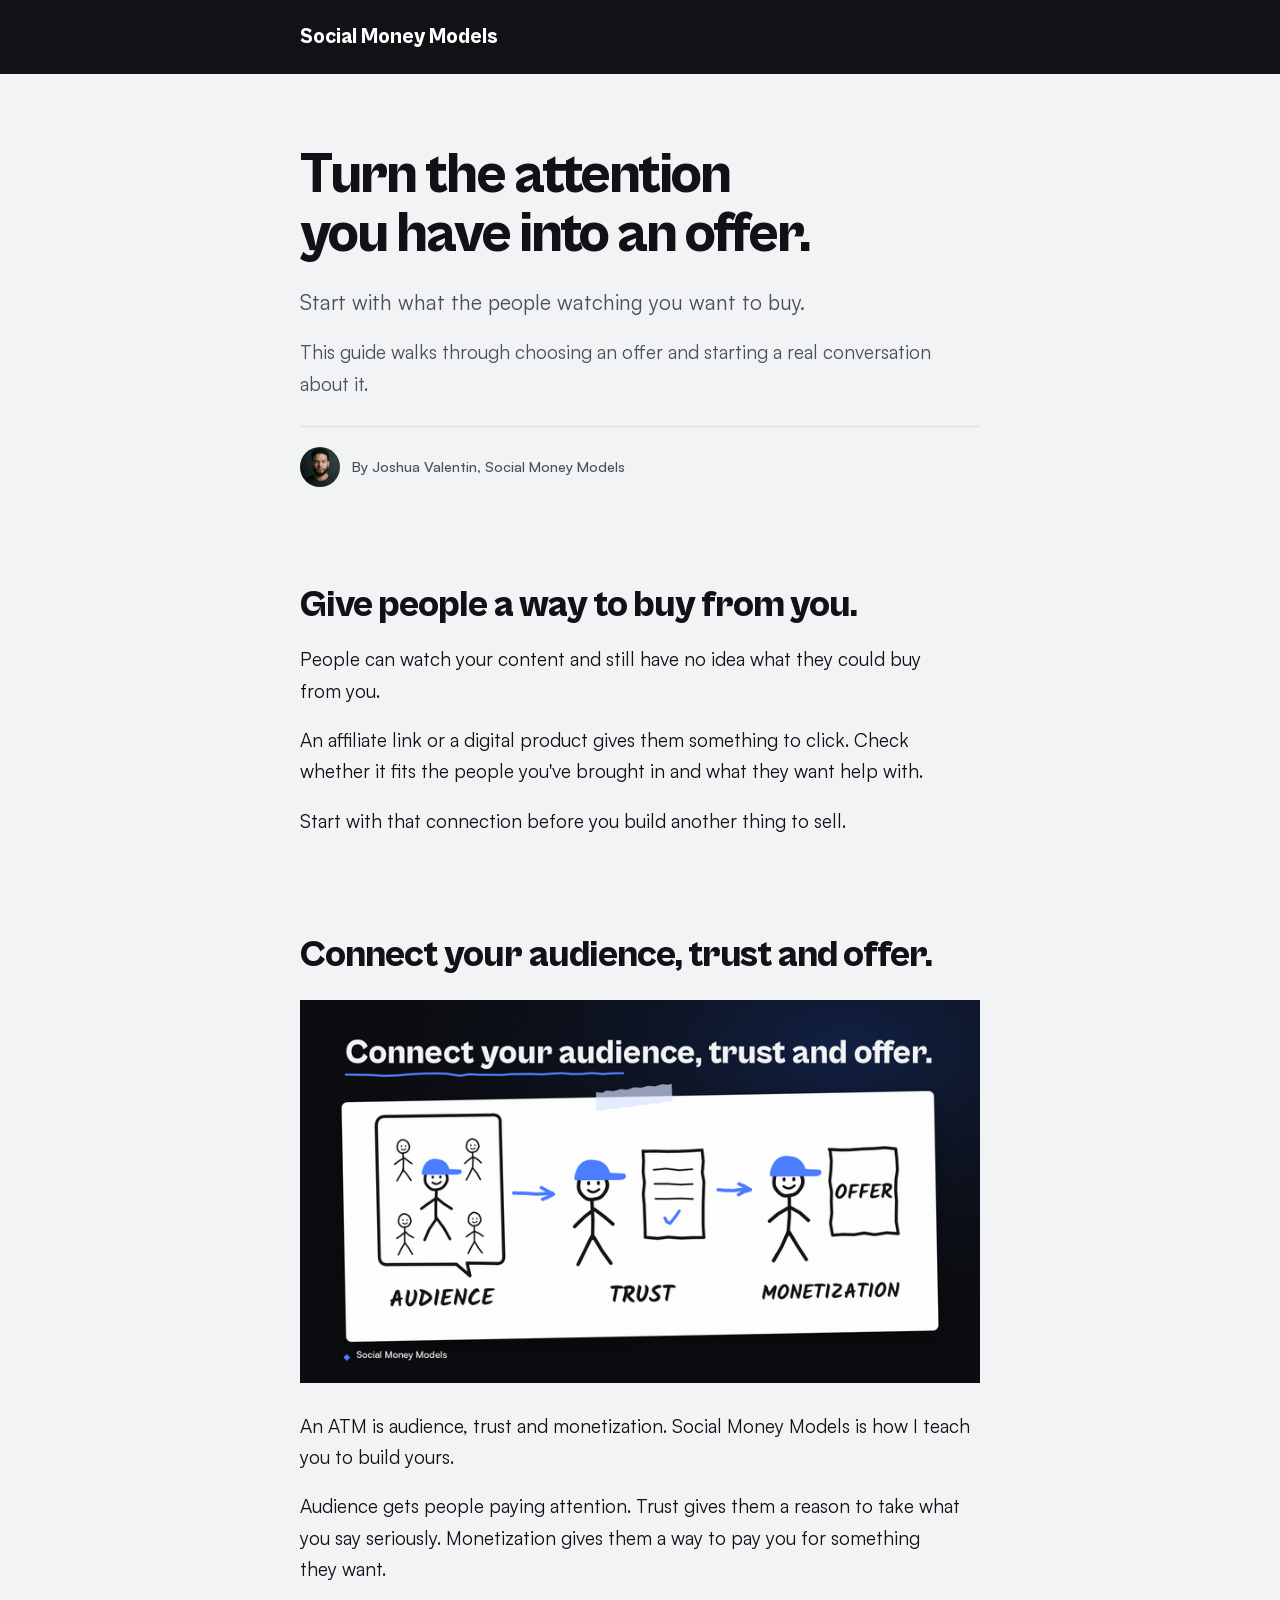
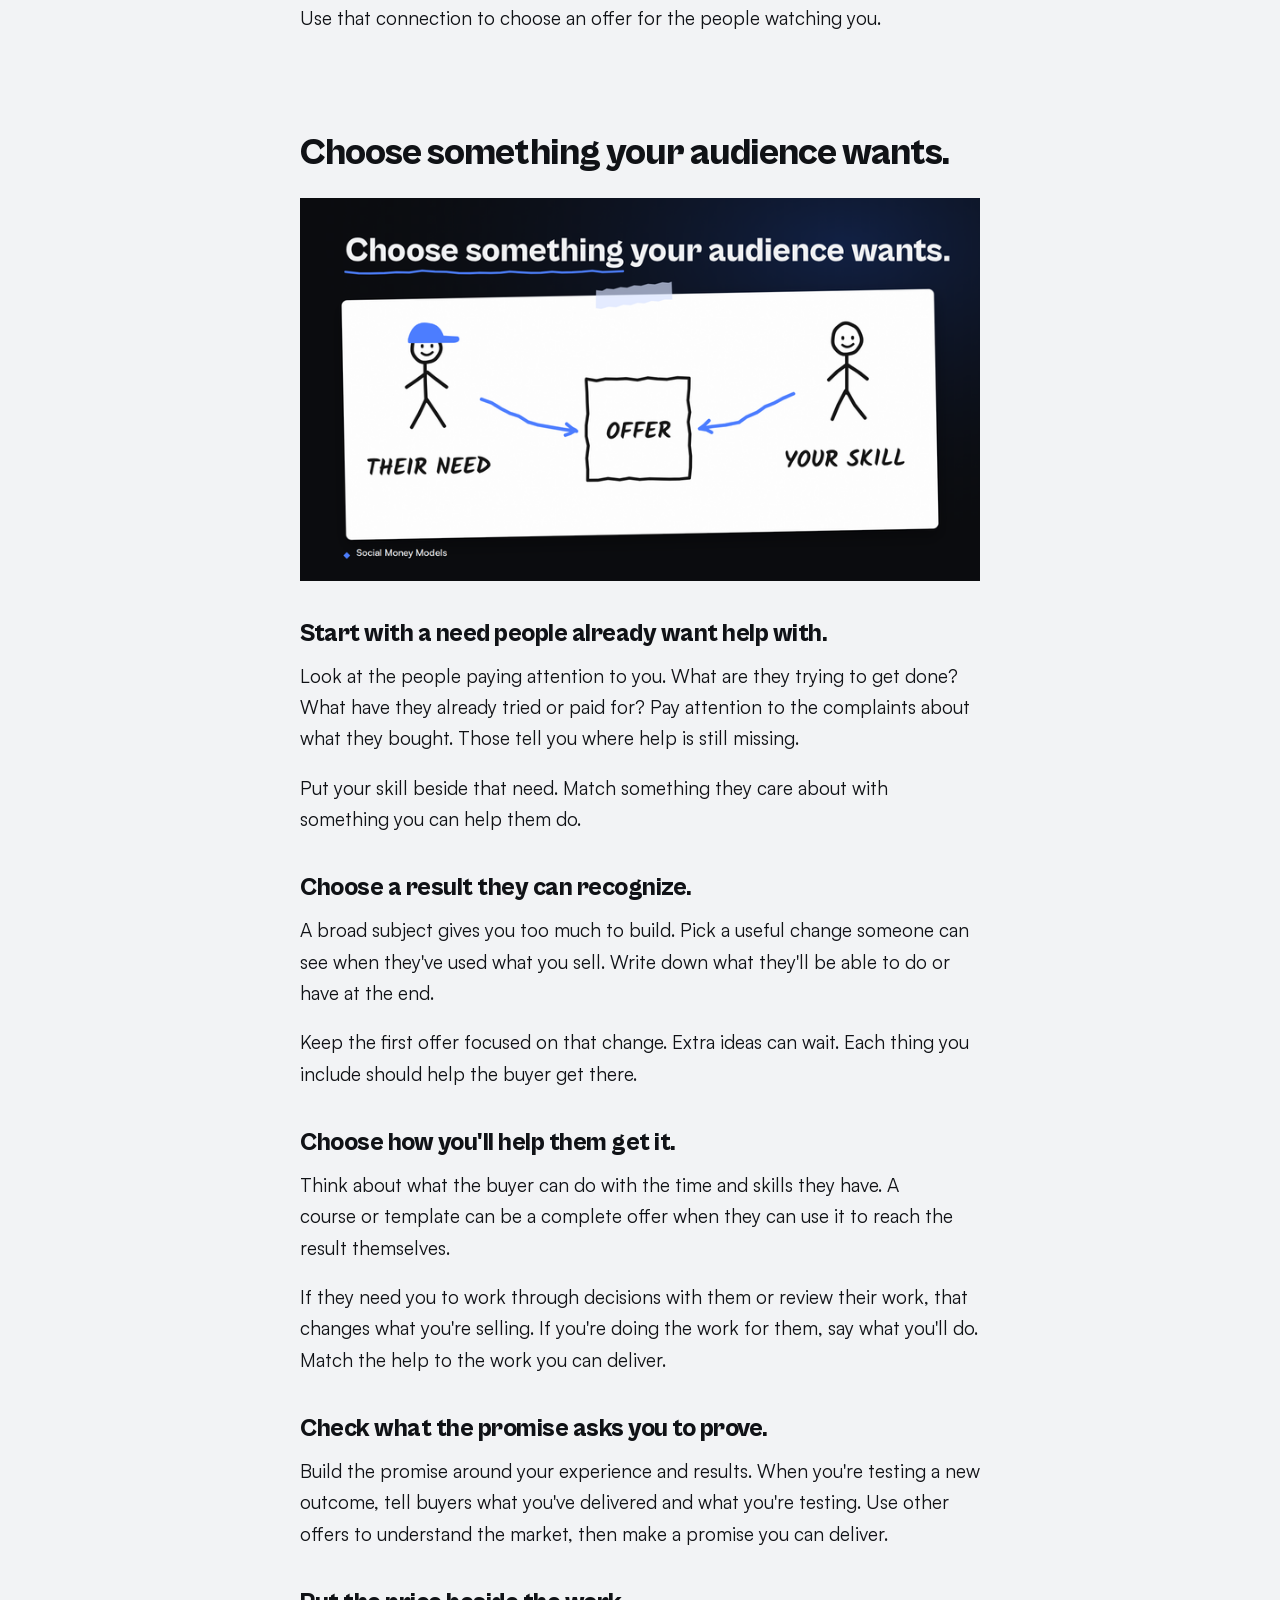
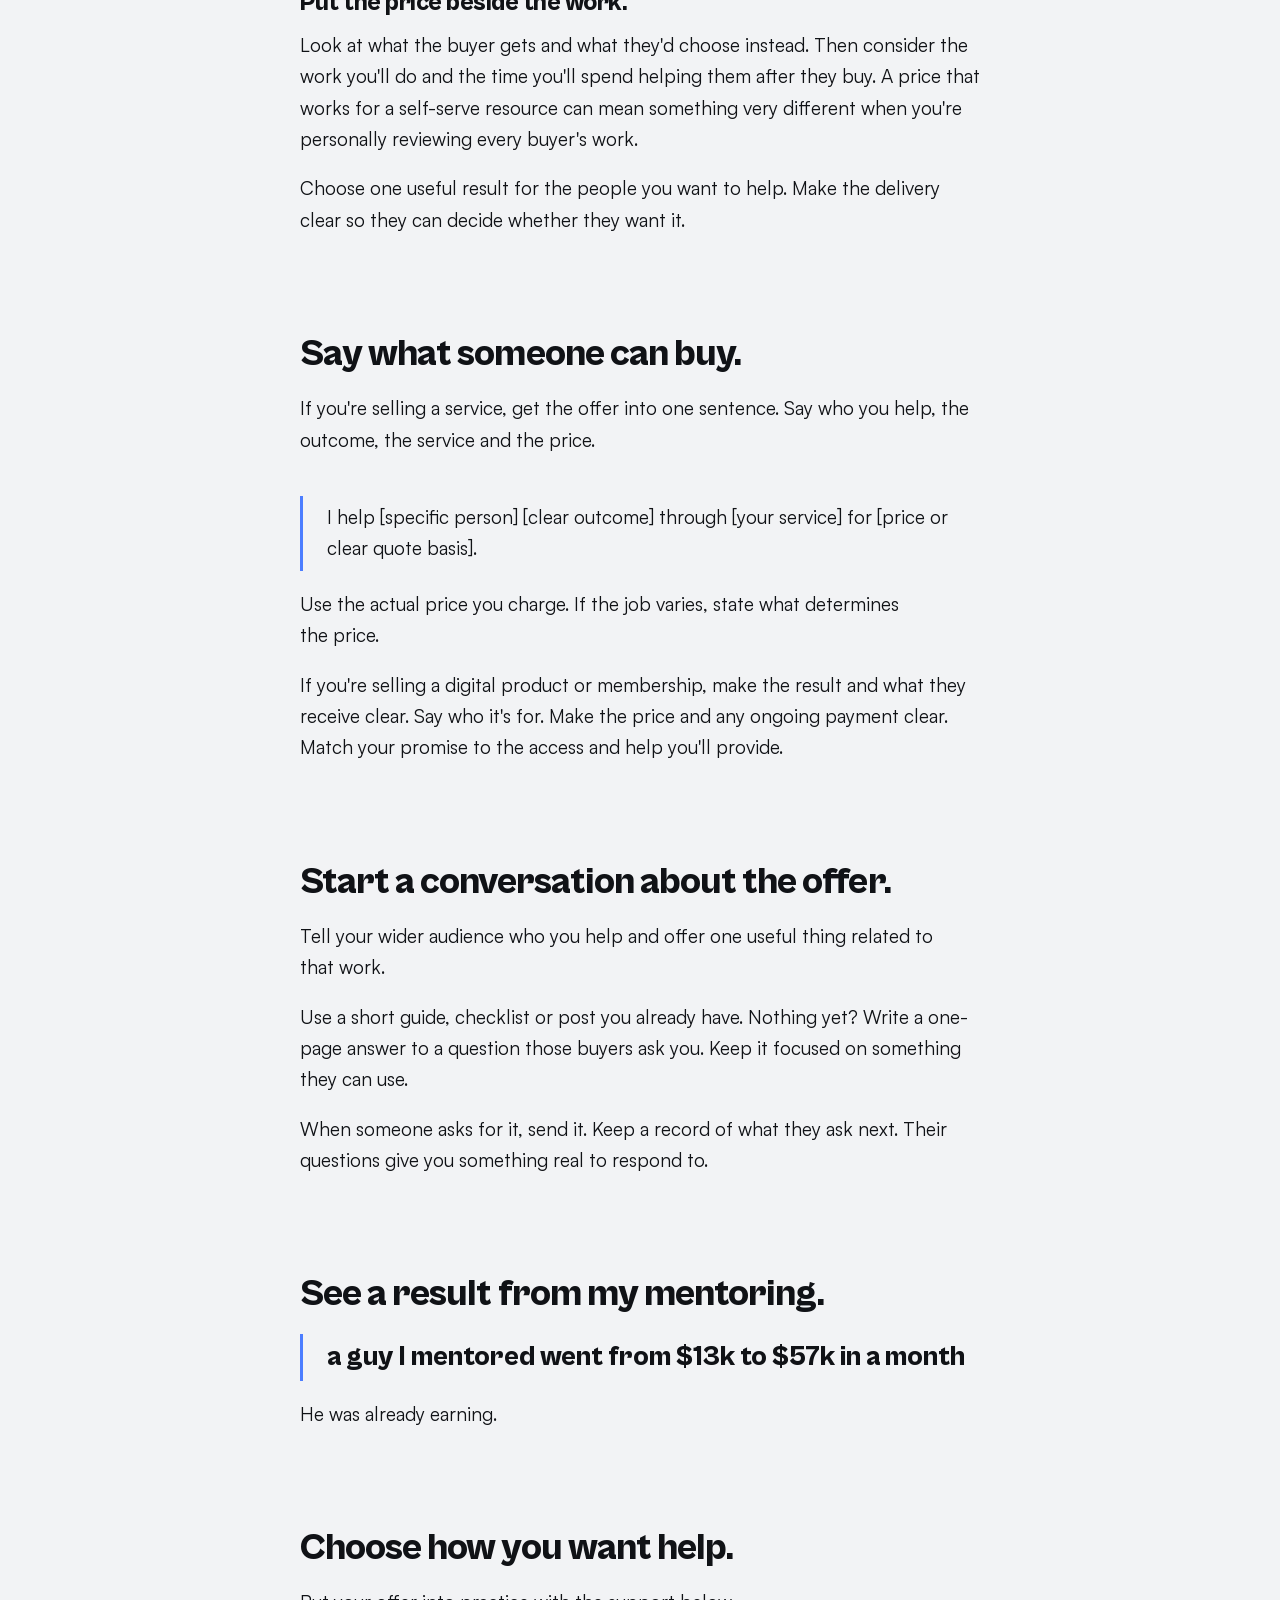
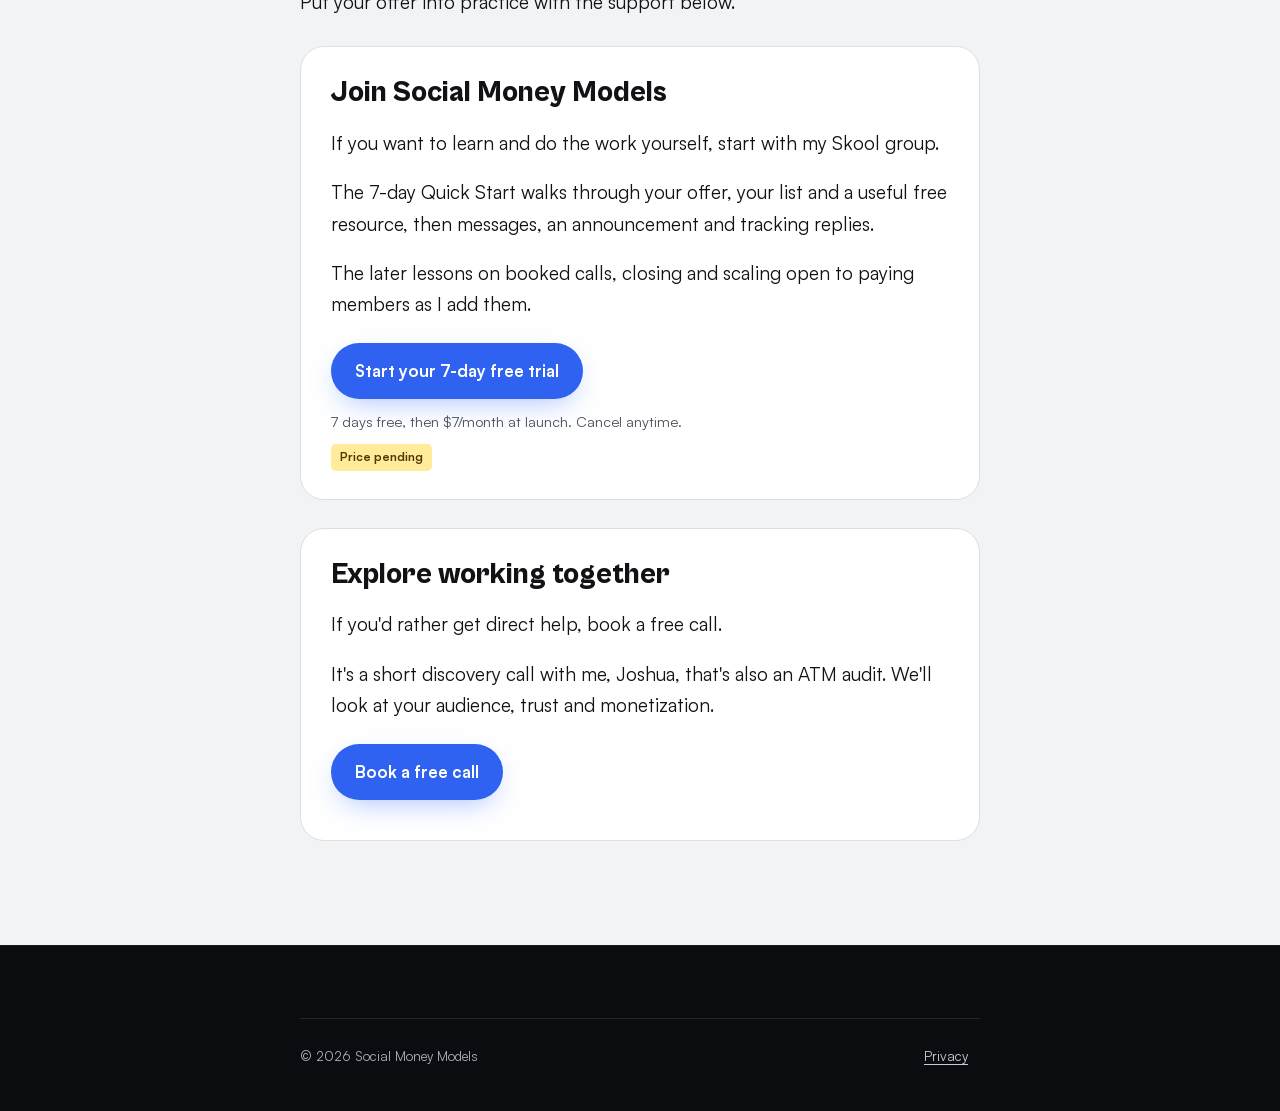
==== commit 7db90abe: "Add guide illustrations and enable free discovery call links" ====
--- a/attention-to-income/index.html
+++ b/attention-to-income/index.html
@@ -40,6 +40,11 @@
 </section>
 <section class="g-sec">
 <h2 data-copy="6">Connect your audience, trust and offer.</h2>
+<img class="guide-illustration" src="/assets/guide-illustrations/04-income-atm-760.png"
+  srcset="/assets/guide-illustrations/04-income-atm-760.png 760w, /assets/guide-illustrations/04-income-atm.png 1600w"
+  sizes="(max-width: 400px) calc(100vw - 40px), (max-width: 756px) 90vw, 680px"
+  width="1600" height="900" loading="lazy" decoding="async"
+  alt="The same blue capped buyer moves from audience attention to trust in useful material and an offer they can buy.">
 <div data-copy="7">
 <p>An ATM is audience, trust and monetization. Social Money Models is how I teach you to build yours.</p>
 <p>Audience gets people paying attention. Trust gives them a reason to take what you say seriously. Monetization gives them a way to pay you for something they want.</p>
@@ -48,6 +53,11 @@
 </section>
 <section class="g-sec">
 <h2 data-copy="8">Choose something your audience wants.</h2>
+<img class="guide-illustration" src="/assets/guide-illustrations/03-audience-offer-760.png"
+  srcset="/assets/guide-illustrations/03-audience-offer-760.png 760w, /assets/guide-illustrations/03-audience-offer.png 1600w"
+  sizes="(max-width: 400px) calc(100vw - 40px), (max-width: 756px) 90vw, 680px"
+  width="1600" height="900" loading="lazy" decoding="async"
+  alt="A buyer’s need and the seller’s skill point into one focused offer.">
 <div data-copy="9" class="criteria">
 <h3>Start with a need people already want help with.</h3>
 <p>Look at the people paying attention to you. What are they trying to get done? What have they already tried or paid for? Pay attention to the complaints about what they bought. Those tell you where help is still missing.</p>
@@ -117,8 +127,7 @@
 <p>If you&#x27;d rather get direct help, book a free call.</p>
 <p>It&#x27;s a short discovery call with me, Joshua, that&#x27;s also an ATM audit. We&#x27;ll look at your audience, trust and monetization.</p>
 </div>
-<button data-copy="26" class="btn btn--accent" data-guide-call type="button" disabled aria-disabled="true">Book a free call</button>
-<span class="pending" data-guide-call-pending>[FREE CALL LINK]</span>
+<a data-copy="26" class="btn btn--accent" data-guide-call href="https://calendly.com/socialmoneymodels/free-discovery-call-atm-audit">Book a free call</a>
 <p data-copy="27" class="micro"></p>
 </div>
 </section>
--- a/assets/approved-guides.css
+++ b/assets/approved-guides.css
@@ -6,3 +6,7 @@
 .ask a.btn {cursor:pointer}
 .ask button:disabled {opacity:1;cursor:not-allowed}
 .foot > .col {padding-inline:0}
+
+
+/* Reserve the full drawing before it loads; contain preserves every edge. */
+.guide-illustration {display:block;width:100%;height:auto;aspect-ratio:16/9;object-fit:contain;margin:24px 0 28px}
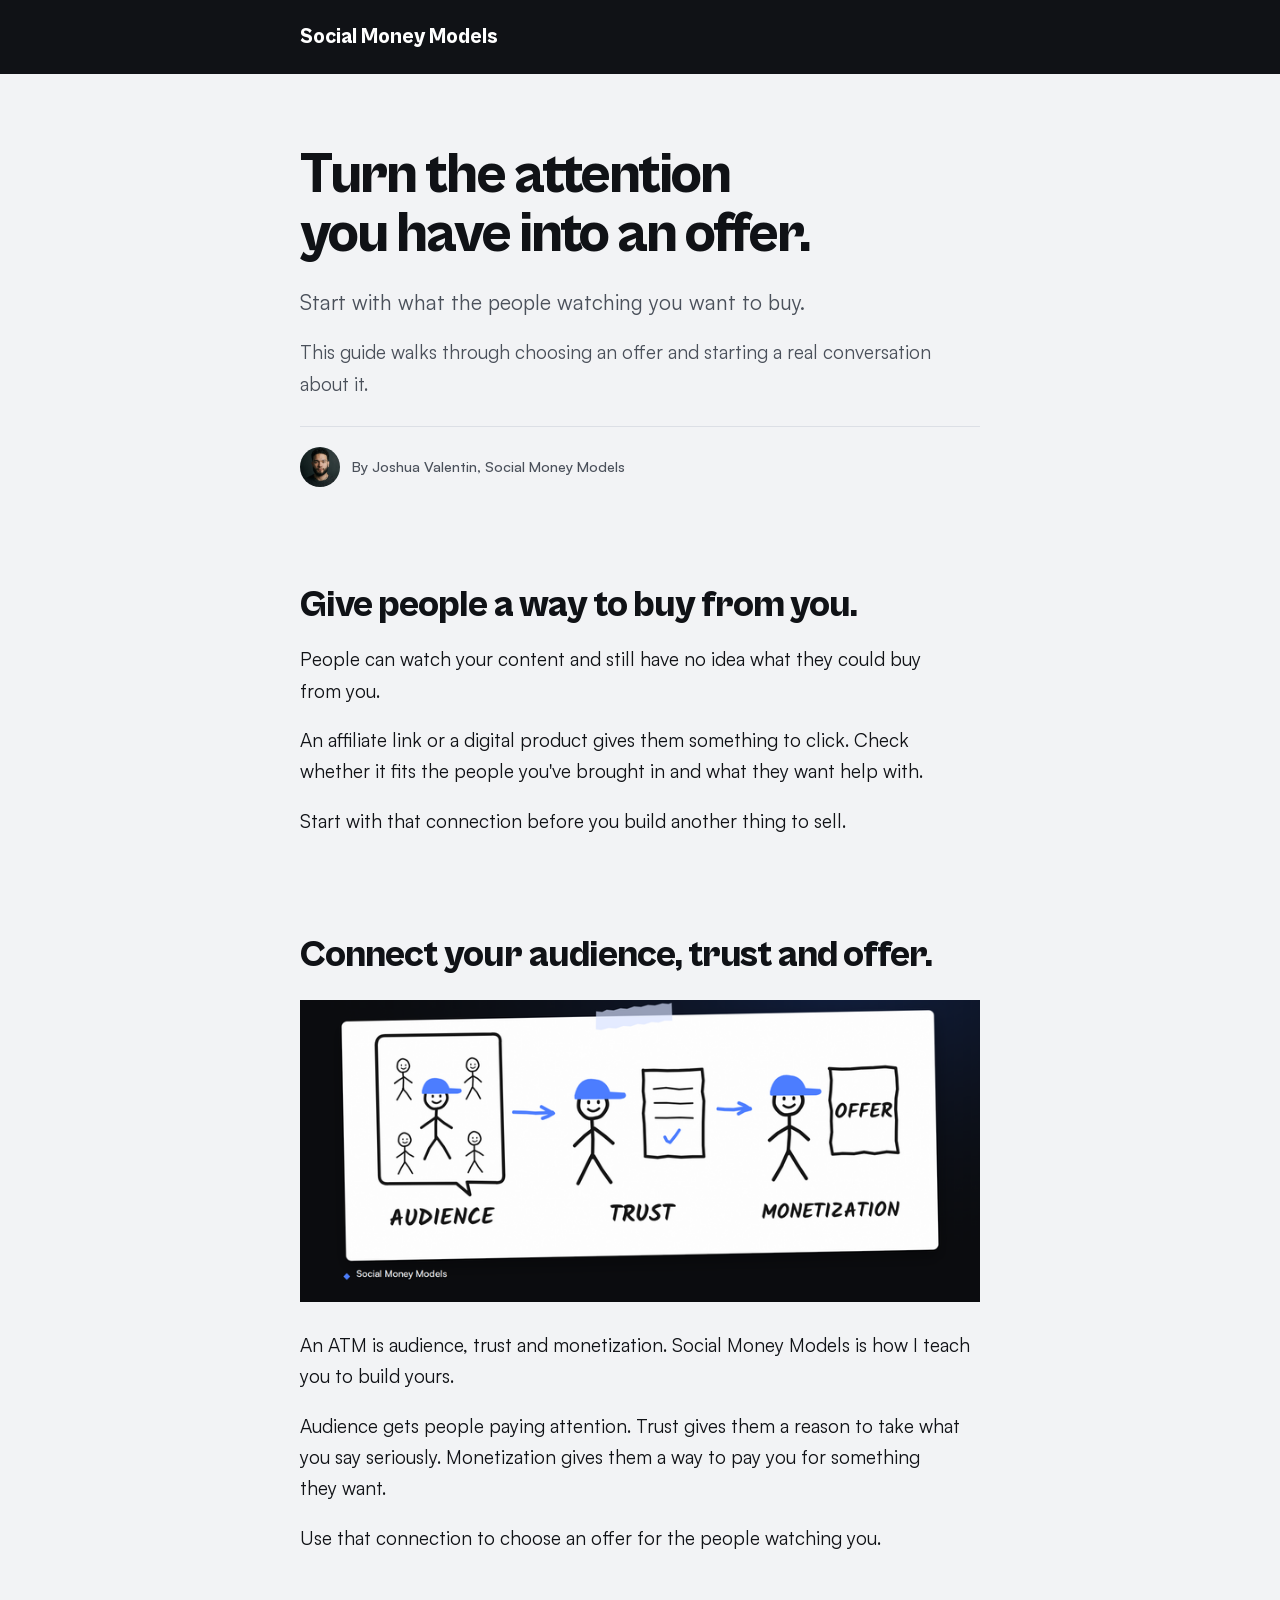
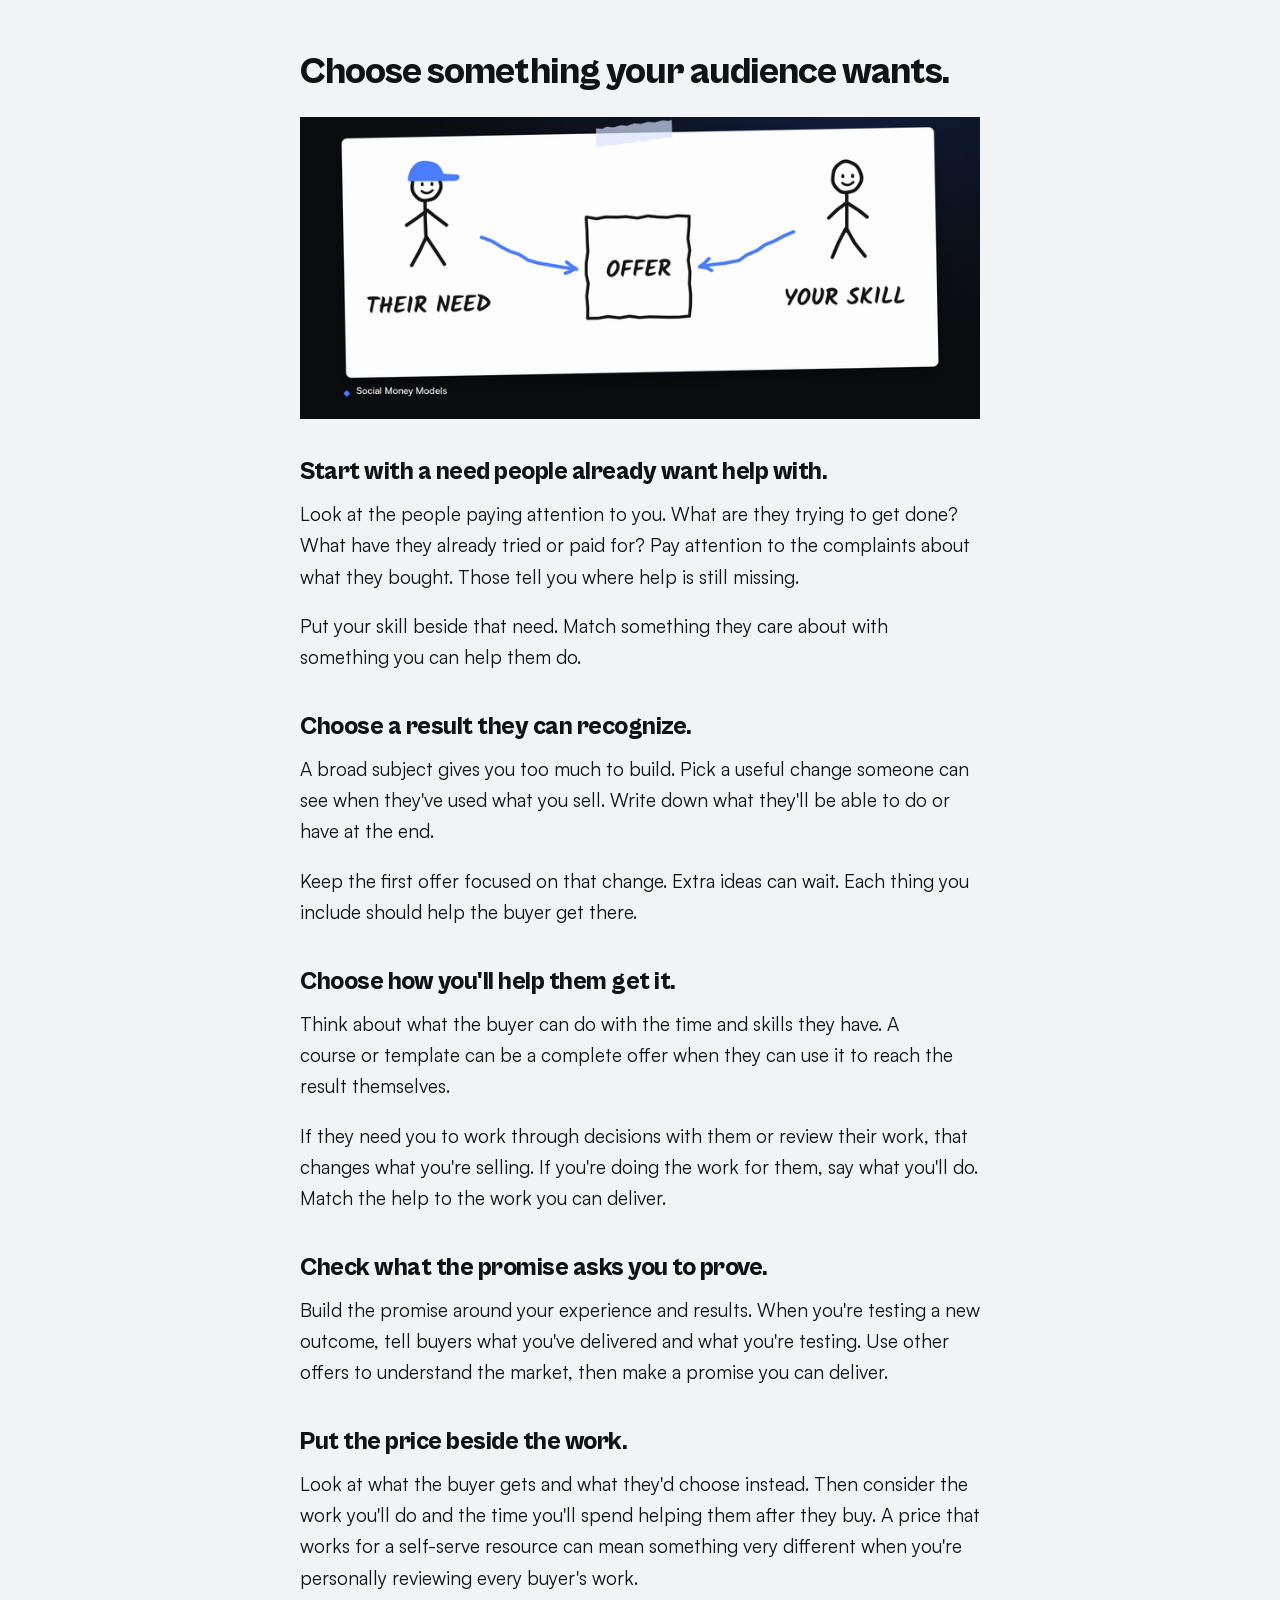
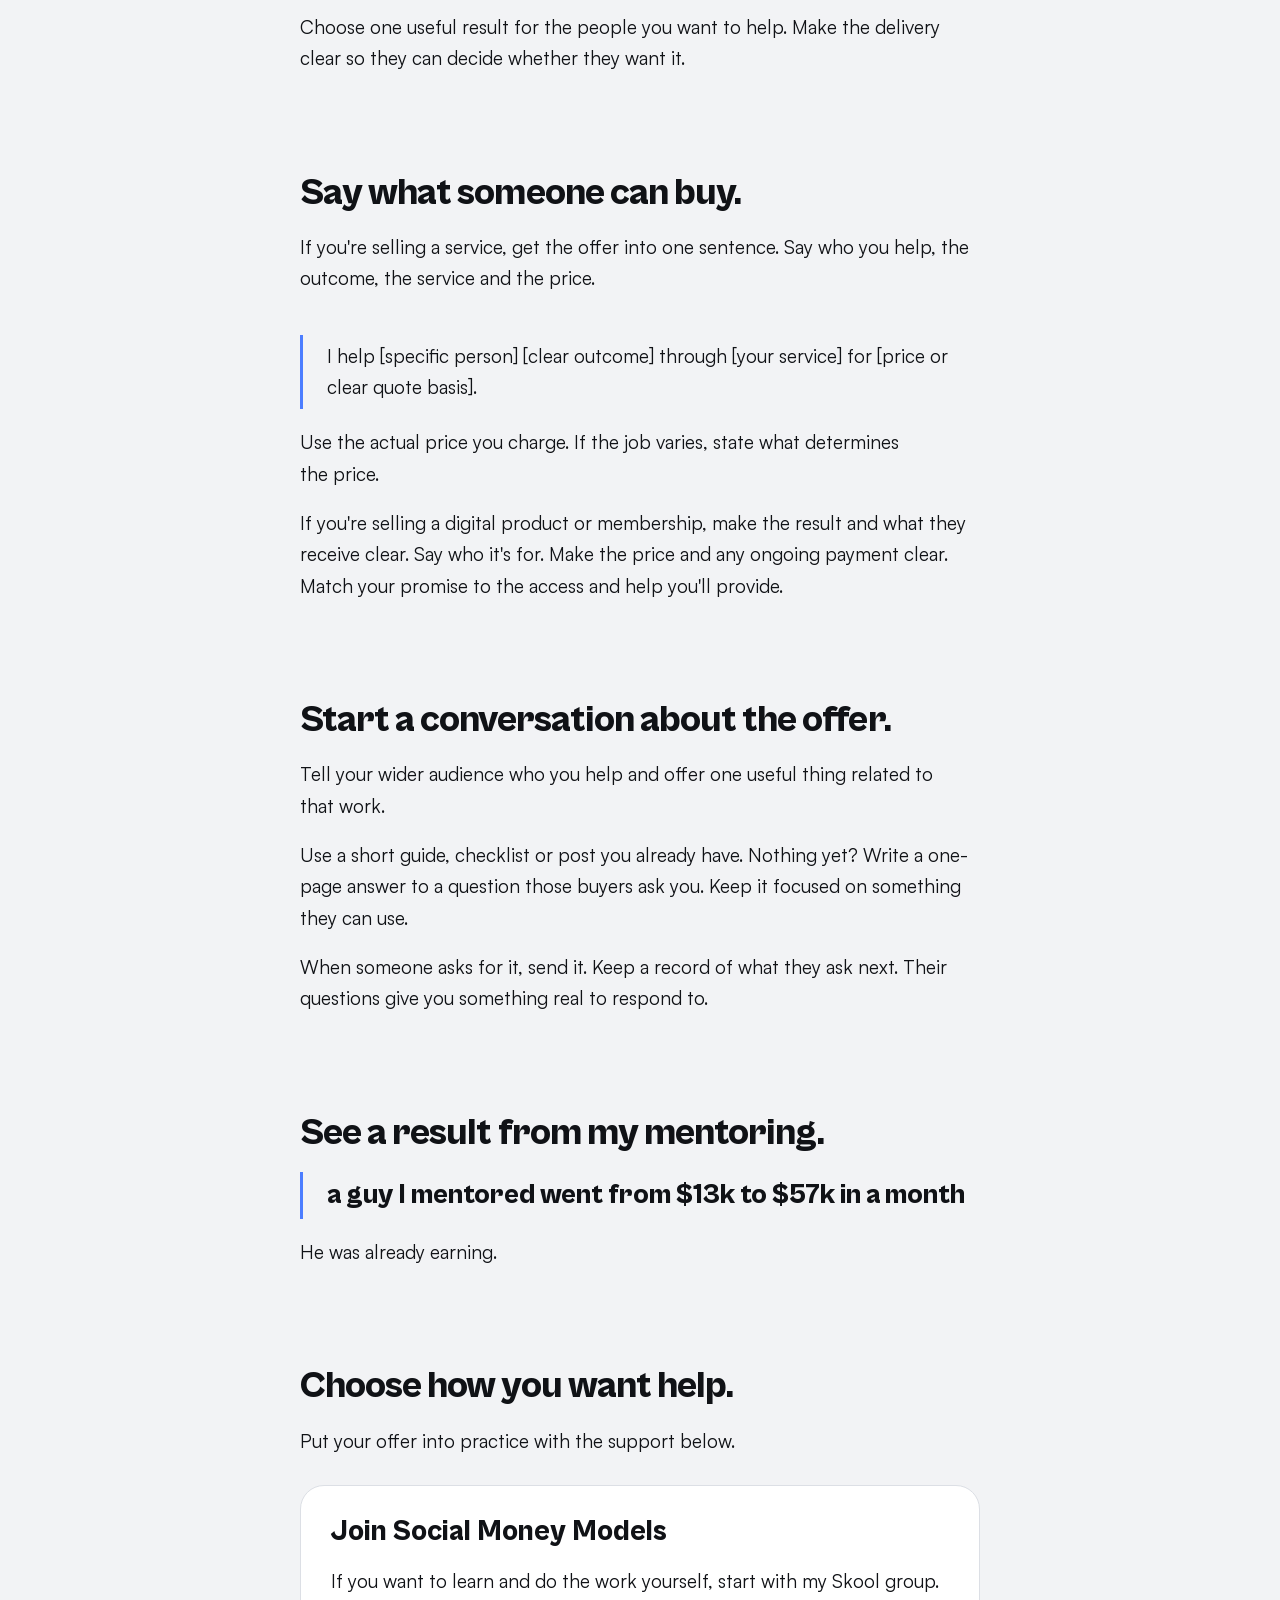
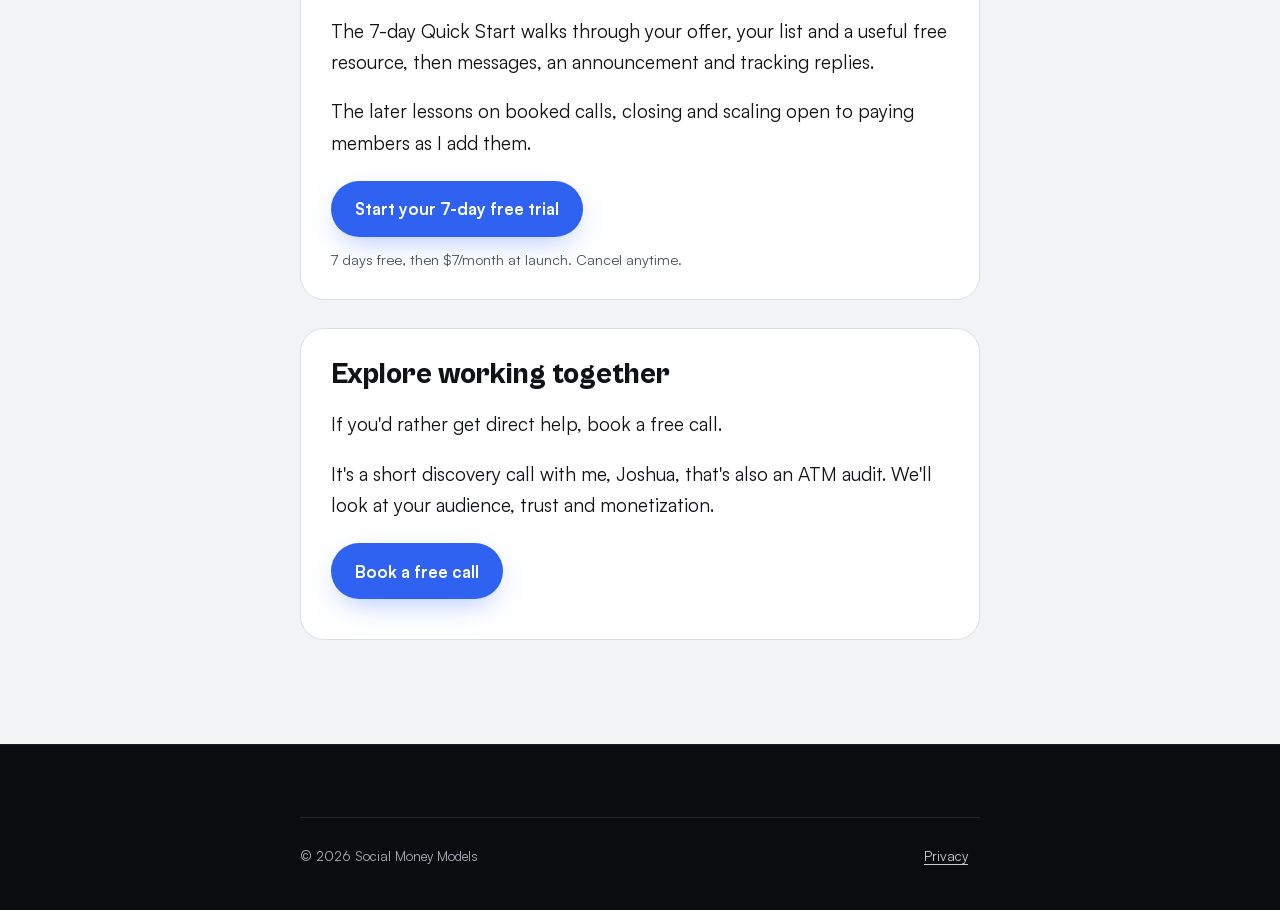
==== commit e17c3dbf: "Use title-free guide illustrations and remove pricing markers" ====
--- a/attention-to-income/index.html
+++ b/attention-to-income/index.html
@@ -43,7 +43,7 @@
 <img class="guide-illustration" src="/assets/guide-illustrations/04-income-atm-760.png"
   srcset="/assets/guide-illustrations/04-income-atm-760.png 760w, /assets/guide-illustrations/04-income-atm.png 1600w"
   sizes="(max-width: 400px) calc(100vw - 40px), (max-width: 756px) 90vw, 680px"
-  width="1600" height="900" loading="lazy" decoding="async"
+  width="1600" height="710" loading="lazy" decoding="async"
   alt="The same blue capped buyer moves from audience attention to trust in useful material and an offer they can buy.">
 <div data-copy="7">
 <p>An ATM is audience, trust and monetization. Social Money Models is how I teach you to build yours.</p>
@@ -56,7 +56,7 @@
 <img class="guide-illustration" src="/assets/guide-illustrations/03-audience-offer-760.png"
   srcset="/assets/guide-illustrations/03-audience-offer-760.png 760w, /assets/guide-illustrations/03-audience-offer.png 1600w"
   sizes="(max-width: 400px) calc(100vw - 40px), (max-width: 756px) 90vw, 680px"
-  width="1600" height="900" loading="lazy" decoding="async"
+  width="1600" height="710" loading="lazy" decoding="async"
   alt="A buyer’s need and the seller’s skill point into one focused offer.">
 <div data-copy="9" class="criteria">
 <h3>Start with a need people already want help with.</h3>
@@ -119,7 +119,6 @@
 </div>
 <a data-copy="23" class="btn btn--accent" data-skool href="https://www.skool.com/social-money-models-7594">Start your 7-day free trial</a>
 <p data-copy="24" class="micro" data-guide-terms>7 days free, then $7/month at launch. Cancel anytime.</p>
-<span class="pending" data-guide-price-pending>Price pending</span>
 </div>
 <div class="ask">
 <div data-copy="25">
--- a/assets/approved-guides.css
+++ b/assets/approved-guides.css
@@ -9,4 +9,4 @@
 
 
 /* Reserve the full drawing before it loads; contain preserves every edge. */
-.guide-illustration {display:block;width:100%;height:auto;aspect-ratio:16/9;object-fit:contain;margin:24px 0 28px}
+.guide-illustration {display:block;width:100%;height:auto;aspect-ratio:160/71;object-fit:contain;margin:24px 0 28px}
